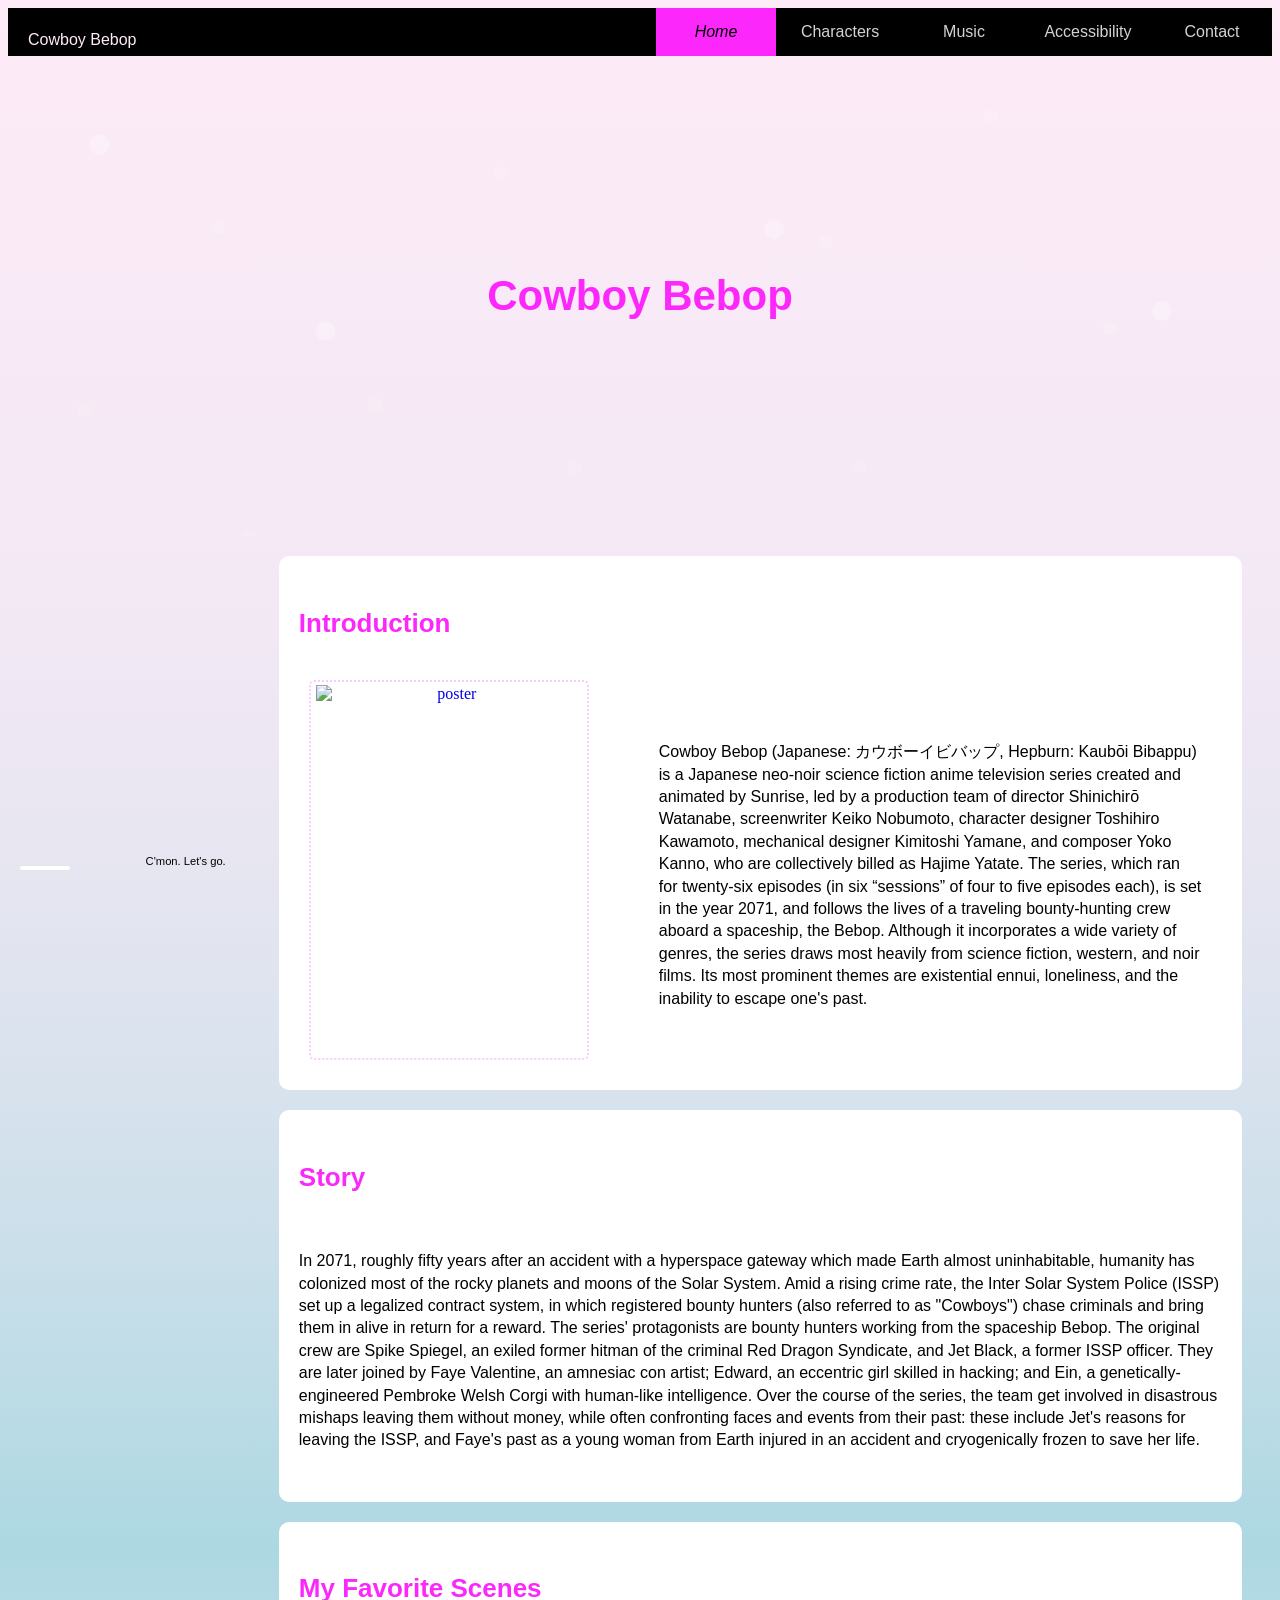
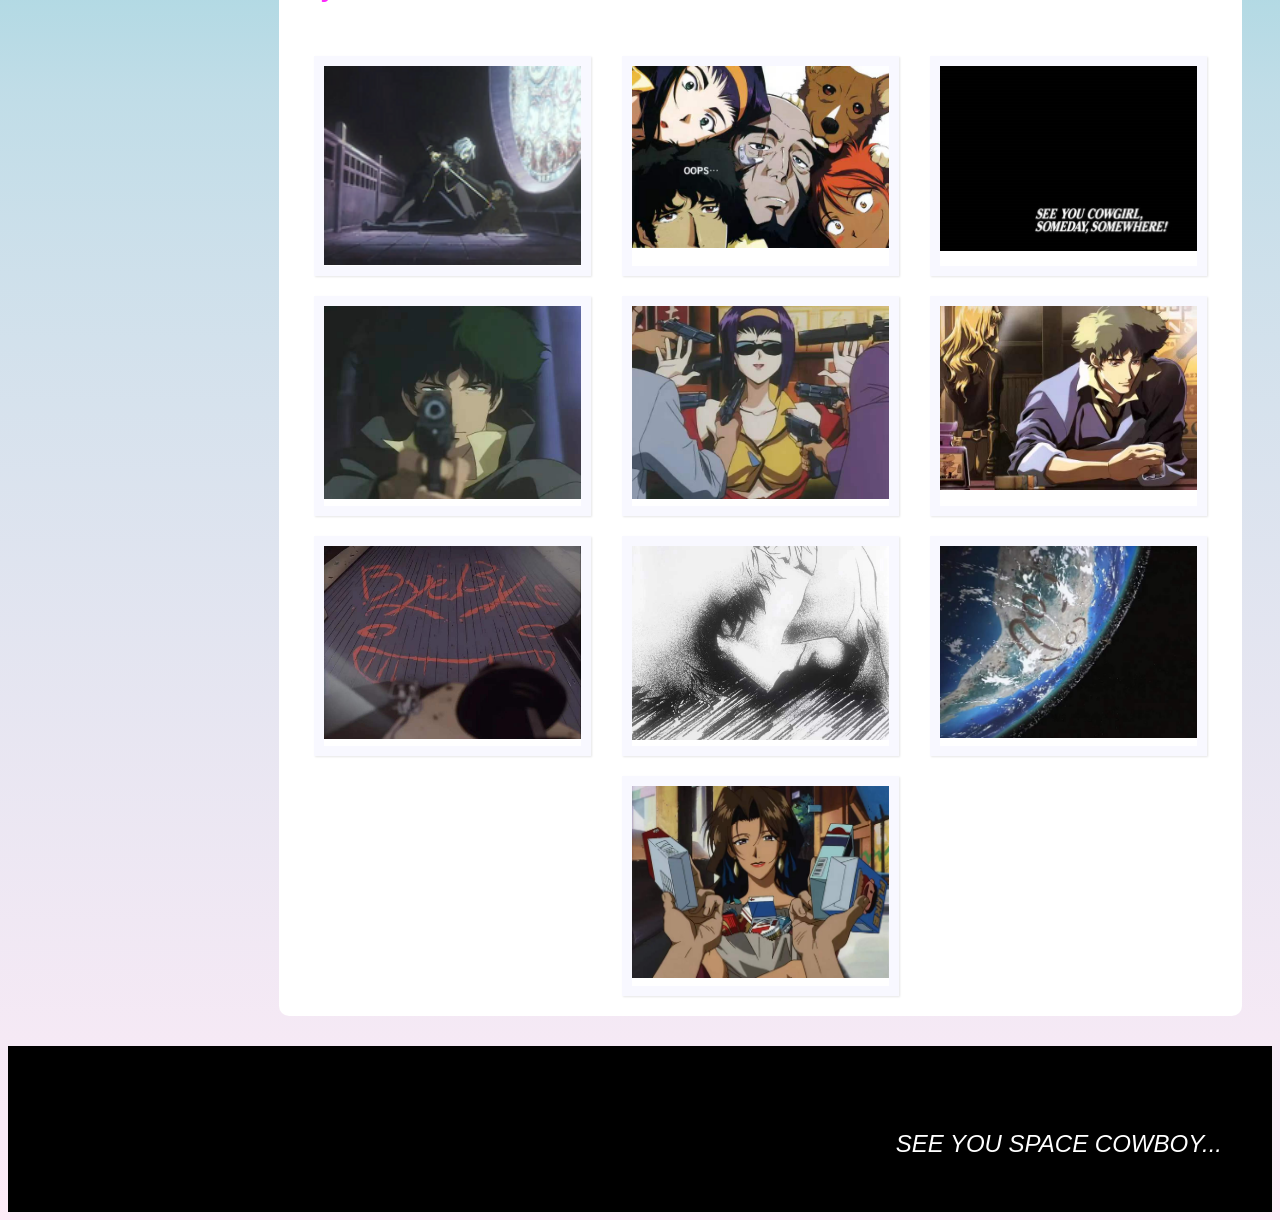
==== index.html @ ec871e00 "fix file name" ====
<!DOCTYPE html>

<html lang="en">
    <head>
        <meta charset="UTF-8">
        <meta name="viewport" content="width=device-width, initial-scale=1.0">
        <link rel="icon" href="images/favicon.png">
        <link rel="stylesheet" href="css/html5reset.css">
        <link rel="stylesheet" href="css/style.css">
        <title>Home</title>
        <script src="https://ajax.googleapis.com/ajax/libs/jquery/1.7.1/jquery.min.js" type="text/javascript"></script>
        <!-- Global site tag (gtag.js) - Google Analytics -->
        <script async src="https://www.googletagmanager.com/gtag/js?id=G-1X0GZ6QNQB"></script>
        <script>
            window.dataLayer = window.dataLayer || [];
            function gtag(){dataLayer.push(arguments);}
            gtag('js', new Date());

            gtag('config', 'G-1X0GZ6QNQB');
        </script>
    </head>

    <body>
        <a class = "skip" href="#main">Skip to Main Content</a>
        <header>
            <div class="head">
                <p>Cowboy Bebop</p>
                <nav>
                    <ul>
                        <li class="active"><a href = "index.html" >Home</a></li>
                        <li><a href = "character.html">Characters</a></li>
                        <li><a href = "music.html">Music</a></li>
                        <li><a href = "accessibility.html">Accessibility</a></li>
                        <li><a href = "contact.html" >Contact</a></li>
                    </ul>
                </nav>
            </div>
            <div class="hero">
                <div class="snow">
                    <svg xmlns="http://www.w3.org/2000/svg" viewBox="0 0 1024 1536" preserveAspectRatio="xMidYMax slice">
                        <g fill="#FFF" fill-opacity=".15" transform="translate(55 42)">
                            <g id="snow-bottom-layer">
                                <ellipse cx="6" cy="1009.5" rx="6" ry="5.5"/>
                                <ellipse cx="138" cy="1110.5" rx="6" ry="5.5"/>
                                <ellipse cx="398" cy="1055.5" rx="6" ry="5.5"/>
                                <ellipse cx="719" cy="1284.5" rx="6" ry="5.5"/>
                                <ellipse cx="760" cy="1155.5" rx="6" ry="5.5"/>
                                <ellipse cx="635" cy="1459.5" rx="6" ry="5.5"/>
                                <ellipse cx="478" cy="1335.5" rx="6" ry="5.5"/>
                                <ellipse cx="322" cy="1414.5" rx="6" ry="5.5"/>
                                <ellipse cx="247" cy="1234.5" rx="6" ry="5.5"/>
                                <ellipse cx="154" cy="1425.5" rx="6" ry="5.5"/>
                                <ellipse cx="731" cy="773.5" rx="6" ry="5.5"/>
                                <ellipse cx="599" cy="874.5" rx="6" ry="5.5"/>
                                <ellipse cx="339" cy="819.5" rx="6" ry="5.5"/>
                                <ellipse cx="239" cy="1004.5" rx="6" ry="5.5"/>
                                <ellipse cx="113" cy="863.5" rx="6" ry="5.5"/>
                                <ellipse cx="102" cy="1223.5" rx="6" ry="5.5"/>
                                <ellipse cx="395" cy="1155.5" rx="6" ry="5.5"/>
                                <ellipse cx="826" cy="943.5" rx="6" ry="5.5"/>
                                <ellipse cx="626" cy="1054.5" rx="6" ry="5.5"/>
                                <ellipse cx="887" cy="1366.5" rx="6" ry="5.5"/>
                                <ellipse cx="6" cy="241.5" rx="6" ry="5.5"/>
                                <ellipse cx="138" cy="342.5" rx="6" ry="5.5"/>
                                <ellipse cx="398" cy="287.5" rx="6" ry="5.5"/>
                                <ellipse cx="719" cy="516.5" rx="6" ry="5.5"/>
                                <ellipse cx="760" cy="387.5" rx="6" ry="5.5"/>
                                <ellipse cx="635" cy="691.5" rx="6" ry="5.5"/>
                                <ellipse cx="478" cy="567.5" rx="6" ry="5.5"/>
                                <ellipse cx="322" cy="646.5" rx="6" ry="5.5"/>
                                <ellipse cx="247" cy="466.5" rx="6" ry="5.5"/>
                                <ellipse cx="154" cy="657.5" rx="6" ry="5.5"/>
                                <ellipse cx="731" cy="5.5" rx="6" ry="5.5"/>
                                <ellipse cx="599" cy="106.5" rx="6" ry="5.5"/>
                                <ellipse cx="339" cy="51.5" rx="6" ry="5.5"/>
                                <ellipse cx="239" cy="236.5" rx="6" ry="5.5"/>
                                <ellipse cx="113" cy="95.5" rx="6" ry="5.5"/>
                                <ellipse cx="102" cy="455.5" rx="6" ry="5.5"/>
                                <ellipse cx="395" cy="387.5" rx="6" ry="5.5"/>
                                <ellipse cx="826" cy="175.5" rx="6" ry="5.5"/>
                                <ellipse cx="626" cy="286.5" rx="6" ry="5.5"/>
                                <ellipse cx="887" cy="598.5" rx="6" ry="5.5"/>
                            </g>
                        </g>
                        <g fill="#FFF" fill-opacity=".3" transform="translate(65 63)">
                            <g id="snow-top-layer">
                                <circle cx="8" cy="776" r="8"/>
                                <circle cx="189" cy="925" r="8"/>
                                <circle cx="548" cy="844" r="8"/>
                                <circle cx="685" cy="1115" r="8"/>
                                <circle cx="858" cy="909" r="8"/>
                                <circle cx="874" cy="1438" r="8" transform="rotate(180 874 1438)"/>
                                <circle cx="657" cy="1256" r="8" transform="rotate(180 657 1256)"/>
                                <circle cx="443" cy="1372" r="8" transform="rotate(180 443 1372)"/>
                                <circle cx="339" cy="1107" r="8" transform="rotate(180 339 1107)"/>
                                <circle cx="24" cy="1305" r="8" transform="rotate(180 24 1305)"/>
                                <circle cx="8" cy="8" r="8"/>
                                <circle cx="189" cy="157" r="8"/>
                                <circle cx="548" cy="76" r="8"/>
                                <circle cx="685" cy="347" r="8"/>
                                <circle cx="858" cy="141" r="8"/>
                                <circle cx="874" cy="670" r="8" transform="rotate(180 874 670)"/>
                                <circle cx="657" cy="488" r="8" transform="rotate(180 657 488)"/>
                                <circle cx="443" cy="604" r="8" transform="rotate(180 443 604)"/>
                                <circle cx="339" cy="339" r="8" transform="rotate(180 339 339)"/>
                                <circle cx="24" cy="537" r="8" transform="rotate(180 24 537)"/>
                            </g>
                        </g>
                    </svg>
                </div>
                <div class="hero_content">
                    <h1>Cowboy Bebop</h1>
                </div>
            </div>

            <div id="myNav" class="overlay">

                <!-- Button to close the overlay navigation -->
                <a href="javascript:void(0)" class="closebtn" onclick="closeNav()">&times;</a>

                <!-- Overlay content -->
                <div class="overlay-content">
                    <a href="#main">Introduction</a>
                    <a href="#story">Story</a>
                    <a href="#scene">My Favorite Scenes</a>
                </div>

            </div>
        </header>

        <main>

            <div class="navin" onclick="openNav()">
                <p>+Contents</p>
            </div>

            <div id="toc">
                <ul>

                </ul>
                <img src="images/contents.png" alt=""/>
            </div>

            <div id="comment">
                <img src="images/speak.jpg" alt=""/>
                <img src="images/com.svg" alt=""/>
                <p>C'mon. Let's go.</p>
            </div>

            <div class="intro pic seg-begin" id="main">
                <h2>Introduction</h2>
                <p>Cowboy Bebop (Japanese: カウボーイビバップ, Hepburn: Kaubōi Bibappu) is a Japanese neo-noir science fiction anime television series created and animated by Sunrise, led by a production team of director Shinichirō Watanabe, screenwriter Keiko Nobumoto, character designer Toshihiro Kawamoto, mechanical designer Kimitoshi Yamane, and composer Yoko Kanno, who are collectively billed as Hajime Yatate. The series, which ran for twenty-six episodes (in six “sessions” of four to five episodes each), is set in the year 2071, and follows the lives of a traveling bounty-hunting crew aboard a spaceship, the Bebop. Although it incorporates a wide variety of genres, the series draws most heavily from science fiction, western, and noir films. Its most prominent themes are existential ennui, loneliness, and the inability to escape one's past.
                </p>
                <div class="flip-card">
                    <div class="flip-card-inner">
                        <a href="#" id="flip-card-inner">
                            <div class="flip-card-front">
                                <img src = "images/poster.jpg" width="200" alt="poster"/>
                            </div>
                        </a>
                        <div class="flip-card-back">
                            <p>"Once, there was a tiger striped cat. This cat, died a million deaths, revived and lived a million lives. And he had various owners that he didn’t really care about, the cat wasn’t afraid to die. Then ONE day, he met a white female cat, the two of them fell in love and lived together happily. Well, the years went by and the white female cat got old and passed away. The tiger striped cat cried a million times, then he also died. But this time…..he didn’t come back."</p>
                        </div>
                    </div>
                </div>
            </div>
            <div class="seg-begin" id="story">
                <h2>Story</h2>
                <p>In 2071, roughly fifty years after an accident with a hyperspace gateway which made Earth almost uninhabitable, humanity has colonized most of the rocky planets and moons of the Solar System. Amid a rising crime rate, the Inter Solar System Police (ISSP) set up a legalized contract system, in which registered bounty hunters (also referred to as "Cowboys") chase criminals and bring them in alive in return for a reward. The series' protagonists are bounty hunters working from the spaceship Bebop. The original crew are Spike Spiegel, an exiled former hitman of the criminal Red Dragon Syndicate, and Jet Black, a former ISSP officer. They are later joined by Faye Valentine, an amnesiac con artist; Edward, an eccentric girl skilled in hacking; and Ein, a genetically-engineered Pembroke Welsh Corgi with human-like intelligence. Over the course of the series, the team get involved in disastrous mishaps leaving them without money, while often confronting faces and events from their past: these include Jet's reasons for leaving the ISSP, and Faye's past as a young woman from Earth injured in an accident and cryogenically frozen to save her life.</p>
            </div>

            <div id="scene" class="seg-begin">
                <h2>My Favorite Scenes</h2>
                <div class="gallery">
                    <div class="view view-sixth">
                        <img src="images/duel.png" alt=""/>
                        <div class="mask">
                            <h2>The duel</h2>
                            <p>Spike and Vicious began a fight at the top of a church. Spike didn't die though falling from the window.</p>
                            <a href="/character.html#main" class="info">Read More</a>
                        </div>
                    </div>
                    <div class="view view-sixth">
                        <img src="images/group.jpg" alt=""/>
                        <div class="mask">
                            <h2>Group photo</h2>
                            <p>A photo of the main characters. It was said that this was a photo only for Jet, but everyone squeezed in...</p>
                            <a href="/character.html#jet" class="info">Read More</a>
                        </div>
                    </div>
                    <div class="view view-sixth">
                        <img src = "images/cowgirl.png" alt=""/>
                        <div class="mask">
                            <h2>See you cowgirl</h2>
                            <p>This is the ending of one of my favorite episodes. Faye, Ed, and Ein left the spaceship Bebop (temporarily).</p>
                            <a href="/character.html#faye" class="info">Read More</a>
                        </div>
                    </div>
                    <div class="view view-sixth">
                        <img src = "images/gun.jpg" alt=""/>
                        <div class="mask">
                            <h2>Spike with the gun</h2>
                            <p>Spike is always with his gun (and cigaratte). He is shooting at someone, or... at you?</p>
                            <a href="/character.html#main" class="info">Read More</a>
                        </div>
                    </div>
                    <div class="view view-sixth">
                        <img src = "images/guns.jpg" alt=""/>
                        <div class="mask">
                            <h2>Faye with guns</h2>
                            <p>This is the scene of Faye's first appearance. She was escaping from debt collectors and got caught. A charming woman.</p>
                            <a href="/character.html#faye" class="info">Read More</a>
                        </div>
                    </div>
                    <div class="view view-sixth">
                        <img src="images/love.jpg" alt=""/>
                        <div class="mask">
                            <h2>Spike and Julia</h2>
                            <p>This is a photo of Spike and Julia of their young age. They were young, happy, and bold at that time. Of course they are still like that now.</p>
                            <a href="/character.html#julia" class="info">Read More</a>
                        </div>
                    </div>
                    <div class="view view-sixth">
                        <img src="images/bye.jpg" alt=""/>
                        <div class="mask">
                            <h2>Ed's bye bye</h2>
                            <p>When Ed left the spaceship Cowboy, she left a painting on the roof of the spaceship.</p>
                            <a href="/character.html#ed" class="info">Read More</a>
                        </div>
                    </div>
                    <div class="view view-sixth">
                        <img src="images/die.jpg" alt=""/>
                        <div class="mask">
                            <h2>Spike at the end</h2>
                            <p>Yeah. It's the end of him. ...I guess? I hope so.</p>
                            <a href="/character.html#main" class="info">Read More</a>
                        </div>
                    </div>
                    <div class="view view-sixth">
                        <img src="images/earth.jpg" alt=""/>
                        <div class="mask">
                            <h2>Ed and the earth</h2>
                            <p>As I mentioned before, Ed loves painting. Although there are few people living on the earth at that time, she was still painting...</p>
                            <a href="/character.html#ed" class="info">Read More</a>
                        </div>
                    </div>
                    <div class="view view-sixth">
                        <img src="images/ep1.jpg" alt=""/>
                        <div class="mask">
                            <h2>Episode 1</h2>
                            <p>Spike meaninglessly stole a bread from this pretty woman and offered her some cigerattes. That's SO Spike.</p>
                            <a href="/character.html" class="info">Read More</a>
                        </div>
                    </div>
                </div>
            </div>

        </main>

        <footer>
            <p>SEE YOU SPACE COWBOY...</p>
        </footer>
        <script src="js/nav.js"></script>
    </body>
</html>
---- css/style.css ----
/* pacifico-regular - latin */
@font-face {
    font-family: 'Pacifico';
    font-style: normal;
    font-weight: 400;
    src: url('../fonts/pacifico-v17-latin-regular.eot'); /* IE9 Compat Modes */
    src: local(''),
        url('../fonts/pacifico-v17-latin-regular.eot?#iefix') format('embedded-opentype'), /* IE6-IE8 */
        url('../fonts/pacifico-v17-latin-regular.woff2') format('woff2'), /* Super Modern Browsers */
        url('../fonts/pacifico-v17-latin-regular.woff') format('woff'), /* Modern Browsers */
        url('../fonts/pacifico-v17-latin-regular.ttf') format('truetype'), /* Safari, Android, iOS */
        url('../fonts/pacifico-v17-latin-regular.svg#Pacifico') format('svg'); /* Legacy iOS */
}

/* work-sans-regular - latin */
@font-face {
    font-family: 'Work Sans';
    font-style: normal;
    font-weight: 400;
    src: url('../fonts/work-sans-v13-latin-regular.eot'); /* IE9 Compat Modes */
    src: local(''),
        url('../fonts/work-sans-v13-latin-regular.eot?#iefix') format('embedded-opentype'), /* IE6-IE8 */
        url('../fonts/work-sans-v13-latin-regular.woff2') format('woff2'), /* Super Modern Browsers */
        url('../fonts/work-sans-v13-latin-regular.woff') format('woff'), /* Modern Browsers */
        url('../fonts/work-sans-v13-latin-regular.ttf') format('truetype'), /* Safari, Android, iOS */
        url('../fonts/work-sans-v13-latin-regular.svg#WorkSans') format('svg'); /* Legacy iOS */
}

/* secular-one-regular - latin */
@font-face {
    font-family: 'Secular One';
    font-style: normal;
    font-weight: 400;
    src: url('../fonts/secular-one-v5-latin-regular.eot'); /* IE9 Compat Modes */
    src: local(''),
        url('../fonts/secular-one-v5-latin-regular.eot?#iefix') format('embedded-opentype'), /* IE6-IE8 */
        url('../fonts/secular-one-v5-latin-regular.woff2') format('woff2'), /* Super Modern Browsers */
        url('../fonts/secular-one-v5-latin-regular.woff') format('woff'), /* Modern Browsers */
        url('../fonts/secular-one-v5-latin-regular.ttf') format('truetype'), /* Safari, Android, iOS */
        url('../fonts/secular-one-v5-latin-regular.svg#SecularOne') format('svg'); /* Legacy iOS */
}

*{
    box-sizing: border-box;
}

.skip{
    position: absolute;
    display: block;
    height: 10px;
    margin: 5px;
    left: -500px;
    font-family: "Franklin Gothic Medium", "Secular One", Sans-serif;
    font-size: 12px;
    color: ghostwhite;
    text-decoration: none;
    background-color: black;
}

.skip:focus{
    left:0px;
    top: 10px;
}

div.head{
    background-color: black;
    background-image: url(../images/footer.png);
    display: inline-flex;
    flex-direction: column;
    width: 100%;
}

nav{
    text-align: center;

}

nav li{
    display: inline-block;
    width: 100%;
    padding: 15px 0;
}

div.head p{
    display: none;
}


div.head nav li a{
    text-decoration: none;
    font-family: "Franklin Gothic Medium", "Secular One", Sans-serif;
    color: lightgray;
    font-size: 16px;
}

div.head nav li.active{
    background-color: #FC28FB;
}

div.head nav li.active a{
    color: black;
    font-style: italic;
}


div.head nav li:hover a{
    text-decoration: underline;
}

body{
    background-color: #FDEBF7;
    background: linear-gradient(#FDEBF7,40%, #acd8e2,70%, #FDEBF7);
}

main{
    padding: 0 30px 30px;
}

h1{
    font-size: 42px;
    color: #FC28FB;
    text-align: center;
    font-family: "Pacifico", "Franklin Gothic Medium", Sans-serif;
}

h2{
    font-size: 26px;
    color: #FC28FB;
    font-family: "Franklin Gothic Medium","Secular One", Sans-serif;
    padding: 20px 0;
    background-color: white;
}

h3{
    font-size: 18px;
    color: dimgray;
    font-family: "Franklin Gothic Medium","Secular One", Sans-serif;
    text-transform: uppercase;
    font-weight: 400;
    padding: 10px 0;
}

div.seg-begin{
    min-width: 200px;
    max-width: 1000px;
    width: 100%;
    margin: auto;
    margin-top: 20px;
    padding: 10px 20px 10px;
    background-color: white;
    border-radius: 10px;
}


div p{
    line-height: 140%;
    font-family: "Work Sans", "Calibri", Sans-serif;
    font-size: 1em;
    margin-bottom: 25px;
    display: inline-block;
    color: black;
}

div p:last-child{
    margin-bottom: 40px;
}

*::selection{
    background-color: #FC28FB;
    color: white;
}


img{
    display:block;
    margin: 20px auto;
    padding: 3px;
    width: 100%;
    border:dotted 2px #FBCAFF;
    border-radius: 5px;
}

.gallery img{
    margin: 0;
    padding: 0;
    border:0;
    border-radius: 0;
}

.intro img{
    height: 100%;
    width: auto;
}

div.mid img{
    display: block;
    width: 100%;
    margin: 10px auto;
}

@keyframes animatedImage {
    from {
        opacity: 30%;
        border-radius: 5px;
    }
    to {
        opacity: 100%;
        border-radius: 20px;
    }
}

/*
.gallery img:nth-child(even){
border-color: darkgray;
animation: animatedImage 3s linear infinite alternate;
}
*/

@media screen and (prefers-reduced-motion: reduce){
    /*
    .gallery img:nth-child(even){
    animation: none;
}
    */

    #snow-top-layer {
        animation: none;
    }

    #snow-bottom-layer {
        animation: none;
    }

    .flip-card:hover .flip-card-inner,
    .flip-card:focus-within .flip-card-inner,
    .flip-card:active .flip-card-inner,
    .flip-card:focus .flip-card-inner{
        transform: none;
    }

    .view-sixth:hover h2 {
        transform: none;
    }

    .view-sixth:hover p {
        transform: none;
    }

    .view-sixth:hover a.info {
        transform: none;
    }

    .hero{
        background-attachment:local;
    }
}

img:hover{
    border:solid 2px #FC28FB;
}

div.pic{
    display: grid;
    grid-template-columns: 2fr 1fr;
}

div.pic p,div.pic img, div.pic h2, div.pic .flip-card{
    grid-column: 1/-1;
}

div.pic .flip-card{
    height: 400px;
    padding-bottom: 20px;
}


div.gallery{
    display:flex;
    flex-flow: row wrap;
    justify-content: space-around;
}

div.gallery img{
    width: 100%;
    object-fit: fill;
}

.audio{
    text-align: center;
    padding: 20px 0;
}

audio{
    width: 70%;
}

#overlay{
    max-width: 900px;
    min-width: 200px;
    margin: auto;
    padding-top: 10px;
}


label{
    display: block;
    font-family: "Work Sans", "Calibri", Sans-serif;
    font-size: 14px;
    padding-top: 20px;
    padding-bottom: 5px;
    text-align: left;
}

input, textarea{
    font-family: "Work Sans", "Calibri", Sans-serif;
    width: 100%;
    padding: 20px;
    border: 1px solid #ccc;
    border-radius: 10px;
    box-sizing: border-box;
    margin: 10px 0;
    resize: vertical;
}

input[type=submit]{
    font-family: "Franklin Gothic Medium","Secular One", Sans-serif;
    background-color: #FDEBF7;
    color: black;
    font-size: 16px;
    cursor: pointer;
    padding: 15px;
    height: 50px;
}

div.social{
    display: flex;
    flex-flow: row wrap;
    column-gap: 20px;
}

div.social span{
    font-size: 30px;
    margin-right: 10px;
    vertical-align:middle;  
}

div.social a{
    font-size: 14px;
    color: black;
    text-decoration: none;
    font-family: "Work Sans", "Calibri", Sans-serif;
}


div a:visited{
    color: black;
}

div a:hover{
    text-decoration: underline;
    color: #FC28FB;
}

footer{
    text-align: right;
    text-transform: uppercase;
    padding: 60px 20px 30px;
    background-color: black;
    background-image: url(../images/footer.png);

}

footer p{
    color: white;
    font-style: italic;
    margin-right: 30px;
    font-family: "Franklin Gothic Medium","Secular One",  Sans-serif;
    font-size: 1.5em;
}

div.hero{
    max-width: inherit;
}

.hero {
    background-image: url("../images/background.jpg");
    background-size: cover;
    background-position: center;
    min-height: 100vh;
    min-height: 30rem;
    position: relative;
    overflow: hidden;
    display: flex;
    justify-content: center;
    align-content: center;
}

.hero_content {
    position: relative;
    align-self: center;
    padding: 3rem 0;
}

.snow {
    position: absolute;
    min-width: 100vw;
    min-height: 100vh;
    height: 100%;
    width: 100%;
    top: 0;
    left: 0;
}

.snow .svg {
    position: absolute;
    width: 100%;
    height: 100%;
}

#snow-top-layer {
    will-change: transform;
    transform: translateY(-768px);
    animation: fall 22.5s infinite linear;
}

#snow-bottom-layer {
    will-change: transform;
    transform: translateY(-768px);
    animation: fall 45s infinite linear;
}

@keyframes fall {

    100% {
        transform: translateY(0);
    }

}

.view {
    width: 300px;
    height: 220px;
    margin: 10px;
    border: 10px solid ghostwhite;
    padding-top:0;
    overflow: hidden;
    position: relative;
    text-align: center;
    -webkit-box-shadow: 1px 1px 2px #e6e6e6;
    -moz-box-shadow: 1px 1px 2px #e6e6e6;
    box-shadow: 1px 1px 2px #e6e6e6;
    cursor: default;
}
.view .mask{
    width: auto;
    height: 220px;
    position: absolute;
    overflow: hidden;
    top: 0;
    left: 0;
}

.view img {
    display: block;
    position: relative;
    object-fit: cover;
}

.view h2 {
    font-family: "Franklin Gothic Medium", "Secular One", Sans-serif;
    text-transform: uppercase;
    color: #fff;
    text-align: center;
    position: relative;
    font-size: 17px;
    padding: 10px;
    background: rgba(0, 0, 0, 0.8);
    margin: 20px 0 0 0;
}
.view p {
    font-family: "Work Sans", "Calibri", Sans-serif;
    font-style: italic;
    font-size: 12px;
    position: relative;
    color: #fff;
    padding: 10px 15px 0;
    text-align: center;
}
.view a.info {
    display: inline-block;
    font-family: "Franklin Gothic Medium", "Secular One", Sans-serif;
    text-decoration: none;
    padding: 7px 14px;
    margin:0;
    background: #000;
    color: #fff;
    text-transform: uppercase;
    -webkit-box-shadow: 0 0 1px #000;
    -moz-box-shadow: 0 0 1px #000;
    box-shadow: 0 0 1px #000;
}
.view a.info:hover {
    -webkit-box-shadow: 0 0 5px #000;
    -moz-box-shadow: 0 0 5px #000;
    box-shadow: 0 0 5px #000;
}

@media screen and (min-width: 500px){
    img{
        margin: 0 10px 10px;
        padding: 3px 5px;
        border:dotted 2px #FBCAFF;
        border-radius: 5px;
    }


    div.mid img{
        display: block;
        width: 50%;
        margin: 10px auto;
    }


    div.pic p{
        grid-column: 1/2;
    }

    div.pic img, div.pic .flip-card{
        grid-column: 2/3;
    }

    .view {
        width: 45%;
    }
    .view .mask{
        width: 100%;
    }

    nav li{
        width: 19%;
    }
}

.view-sixth img {
    -webkit-transition: all 0.4s ease-in-out 0.5s;
    -moz-transition: all 0.4s ease-in-out 0.5s;
    -o-transition: all 0.4s ease-in-out 0.5s;
    -ms-transition: all 0.4s ease-in-out 0.5s;
    transition: all 0.4s ease-in-out 0.5s;
}
.view-sixth .mask {
    background-color: rgba(55,82,161,0.5);
    -ms-filter: "progid: DXImageTransform.Microsoft.Alpha(Opacity=0)";
    filter: alpha(opacity=0);
    opacity: 0;
    -webkit-transition: all 0.3s ease-in 0.4s;
    -moz-transition: all 0.3s ease-in 0.4s;
    -o-transition: all 0.3s ease-in 0.4s;
    -ms-transition: all 0.3s ease-in 0.4s;
    transition: all 0.3s ease-in 0.4s;
}
.view-sixth h2 {
    -ms-filter: "progid: DXImageTransform.Microsoft.Alpha(Opacity=0)";
    filter: alpha(opacity=0);
    opacity: 0;
    border-bottom: 1px solid rgba(0, 0, 0, 0.3);
    background: transparent;
    margin: 20px 40px 0px 40px;
    -webkit-transform: scale(10);
    -moz-transform: scale(10);
    -o-transform: scale(10);
    -ms-transform: scale(10);
    transform: scale(10);
    -webkit-transition: all 0.3s ease-in-out 0.1s;
    -moz-transition: all 0.3s ease-in-out 0.1s;
    -o-transition: all 0.3s ease-in-out 0.1s;
    -ms-transition: all 0.3s ease-in-out 0.1s;
    transition: all 0.3s ease-in-out 0.1s;
}
.view-sixth p {
    -ms-filter: "progid: DXImageTransform.Microsoft.Alpha(Opacity=0)";
    filter: alpha(opacity=0);
    opacity: 0;
    -webkit-transform: scale(10);
    -moz-transform: scale(10);
    -o-transform: scale(10);
    -ms-transform: scale(10);
    transform: scale(10);
    -webkit-transition: all 0.3s ease-in-out 0.2s;
    -moz-transition: all 0.3s ease-in-out 0.2s;
    -o-transition: all 0.3s ease-in-out 0.2s;
    -ms-transition: all 0.3s ease-in-out 0.2s;
    transition: all 0.3s ease-in-out 0.2s;
}
.view-sixth a.info {
    -ms-filter: "progid: DXImageTransform.Microsoft.Alpha(Opacity=0)";
    filter: alpha(opacity=0);
    opacity: 0;
    -webkit-transform: translateY(100px);
    -moz-transform: translateY(100px);
    -o-transform: translateY(100px);
    -ms-transform: translateY(100px);
    transform: translateY(100px);
    -webkit-transition: all 0.3s ease-in-out 0.1s;
    -moz-transition: all 0.3s ease-in-out 0.1s;
    -o-transition: all 0.3s ease-in-out 0.1s;
    -ms-transition: all 0.3s ease-in-out 0.1s;
    transition: all 0.3s ease-in-out 0.1s;
}
.view-sixth:hover .mask {
    -ms-filter: "progid: DXImageTransform.Microsoft.Alpha(Opacity=100)";
    filter: alpha(opacity=100);
    opacity: 1;
    -webkit-transition-delay: 0s;
    -moz-transition-delay: 0s;
    -o-transition-delay: 0s;
    -ms-transition-delay: 0s;
    transition-delay: 0s;
}
.view-sixth:hover img {
    -webkit-transition-delay: 0s;
    -moz-transition-delay: 0s;
    -o-transition-delay: 0s;
    -ms-transition-delay: 0s;
    transition-delay: 0s;
}
.view-sixth:hover h2 {
    -ms-filter: "progid: DXImageTransform.Microsoft.Alpha(Opacity=100)";
    filter: alpha(opacity=100);
    opacity: 1;
    -webkit-transform: scale(1);
    -moz-transform: scale(1);
    -o-transform: scale(1);
    -ms-transform: scale(1);
    transform: scale(1);
    -webkit-transition-delay: 0.1s;
    -moz-transition-delay: 0.1s;
    -o-transition-delay: 0.1s;
    -ms-transition-delay: 0.1s;
    transition-delay: 0.1s;
}
.view-sixth:hover p {
    -ms-filter: "progid: DXImageTransform.Microsoft.Alpha(Opacity=100)";
    filter: alpha(opacity=100);
    opacity: 1;
    -webkit-transform: scale(1);
    -moz-transform: scale(1);
    -o-transform: scale(1);
    -ms-transform: scale(1);
    transform: scale(1);
    -webkit-transition-delay: 0.2s;
    -moz-transition-delay: 0.2s;
    -o-transition-delay: 0.2s;
    -ms-transition-delay: 0.2s;
    transition-delay: 0.2s;
}
.view-sixth:hover a.info {
    -ms-filter: "progid: DXImageTransform.Microsoft.Alpha(Opacity=100)";
    filter: alpha(opacity=100);
    opacity: 1;
    -webkit-transform: translateY(0px);
    -moz-transform: translateY(0px);
    -o-transform: translateY(0px);
    -ms-transform: translateY(0px);
    transform: translateY(0px);
    -webkit-transition-delay: 0.3s;
    -moz-transition-delay: 0.3s;
    -o-transition-delay: 0.3s;
    -ms-transition-delay: 0.3s;
    transition-delay: 0.3s;
}


.overlay {
    height: 0%;
    width: 100%;
    position: fixed;
    z-index: 2;
    top: 0;
    left: 0;
    background-color: rgb(0,0,0);
    background-color: rgba(0,24,102, 0.9);
    overflow-y: hidden;
    transition: 0.5s;
    padding: 0;
}

.overlay-content {
    position: relative;
    top: 25%;
    width: 100%;
    text-align: center;
    margin-top: 30px;
}

.overlay a {
    font-family: "Franklin Gothic Medium", "Secular One", Sans-serif;
    padding: 8px;
    text-decoration: none;
    font-size: 24px;
    color: #818181;
    display: block;
    transition: 0.3s;
}
.overlay a:visited {
    color:  #818181;
}

.overlay a:hover, .overlay a:focus {
    color: #f1f1f1;
}

.overlay .closebtn {
    position: absolute;
    top: 20px;
    right: 45px;
    font-size: 60px;
}

@media screen and (max-height: 450px) {
    .overlay {overflow-y: auto;}
    .overlay a {font-size: 20px}
    .overlay .closebtn {
        font-size: 40px;
        top: 15px;
        right: 35px;
    }
}

.navin{
    position: fixed;
    margin-bottom: 0;
    padding: 0;
    bottom:15px;
    right: 15px;
    font-size:15px;
    cursor:pointer;
    z-index: 1;
    text-align: center;
}

.navin p:last-child{
    margin-top: 0;
    margin-bottom: 0;
    padding: 5px;
    color: dimgray;
    writing-mode: vertical-rl;
    text-orientation: mixed;
    border:solid 1px dimgray;
    border-radius:20px;
    background-color: rgba(255, 255, 255, 0.8);
}

.navin p:hover{
    color: whitesmoke;
    background-color: dimgray;
}

#toc{
    display: none;
    position: sticky;
    padding-top: 60px;
    margin-right: 20px;
    top: 0;
    left: 10px;
    text-align: right;
}

#toc ul{
    margin-top: 20px;
}

#toc li{
    padding: 5px 0;
}

#toc a{
    font-family: "Franklin Gothic Medium", "Secular One", Sans-serif;
    text-decoration: none;
    color: #919191;
    font-style: italic;
}

#toc a.active {
    color: black;
    text-decoration: underline;
}

#toc a:hover {
    color: #FC28FB;
}

#toc img{
    border:0;
    width: 100%;
}

#comment{
    display: none;
}

@media screen and (min-width: 1000px){
    nav li{
        display: inline-block;
        width: 120px;
        padding: 15px 0;
    }

    .hero{
        background-attachment: fixed;
    }

    .navin{
        display: none;
    }
    
    #myNav{
        display: none;
    }

    main{
        display: grid;
        grid-template-columns: 1fr 4fr;
    }

    #toc{
        display: grid;
        grid-template-columns: 3fr 1fr;
        grid-column: 1/2;
        grid-row: 1/-1;
    }

    #comment{
        display: grid;
        grid-template-columns: 1fr 4fr;
        column-gap: 5px;
        align-items: end;
        position: fixed;
        width: 20%;
        bottom: 20px;
        left: 10px;
    }

    #comment img:first-child{
        padding: 0;
        border: solid 2px white;
        border-radius: 30px;
        bottom: 0;
        opacity:100%;
        grid-column: 1/2;
    }
    #comment img{
        padding: 0;
        border: 0;
        opacity: 90%;
        grid-column: 2/3;
        grid-row:1/2;
    }

    #comment p{
        z-index: 4;
        grid-column: 2/3;
        grid-row:1/2;
        margin-left: 20%;
        width: 80%;
        align-self: center;
        text-align: center;
        font-size: 0.7em;
        margin-bottom: 5%;
    }

    .seg-begin{
        grid-column: 2/3;
    }

    .view {
        width: 30%;
    }

    div.pic{
        grid-template-columns: 1fr 2fr;
        grid-column-gap: 40px;
    }


    div.pic img, div.pic .flip-card{
        grid-column: 1/2;
    }

    div.pic p{
        grid-column: 2/3;
        grid-row: 2/3;
        padding: 20px;
        align-self: center;
    }

    div.head{
        flex-direction: row;
        align-items: center;
        justify-content: space-between;
        width: 100%;
    }

    div.head p{
        display: inline;
        width: auto;
        color: #FDEBF7;
        font-family: "Pacifico", "Franklin Gothic Medium", Sans-serif;
        margin-bottom: 0;
        margin-left: 20px;
    }

    div.head ul{
        display: inline;
    }


}

.flip-card {
    background-color: transparent;
    height: 400px;
    width: 300px;
    perspective: 1000px; /* Remove this if you don't want the 3D effect */
    margin: auto 0;
}

.flip-card-inner {
    position: relative;
    width: 100%;
    height: 100%;
    text-align: center;
    transition: transform 0.8s;
    transform-style: preserve-3d;
}

.flip-card:hover .flip-card-inner,
.flip-card:focus-within .flip-card-inner,
.flip-card:active .flip-card-inner,
.flip-card:focus .flip-card-inner {
    transform: rotateY(180deg);
}

.flip-card-front, .flip-card-back {
    position: absolute;
    width: 100%;
    height: 100%;
    -webkit-backface-visibility: hidden; /* Safari */
    backface-visibility: hidden;
}

.flip-card-front {
    background-color: transparent;
}

.flip-card-back {
    background-color: rgb(55,82,161);
    padding: 50px 20px;
    transform: rotateY(180deg);
}

.flip-card-back p{
    color: white;
    font-size: 12px;
}
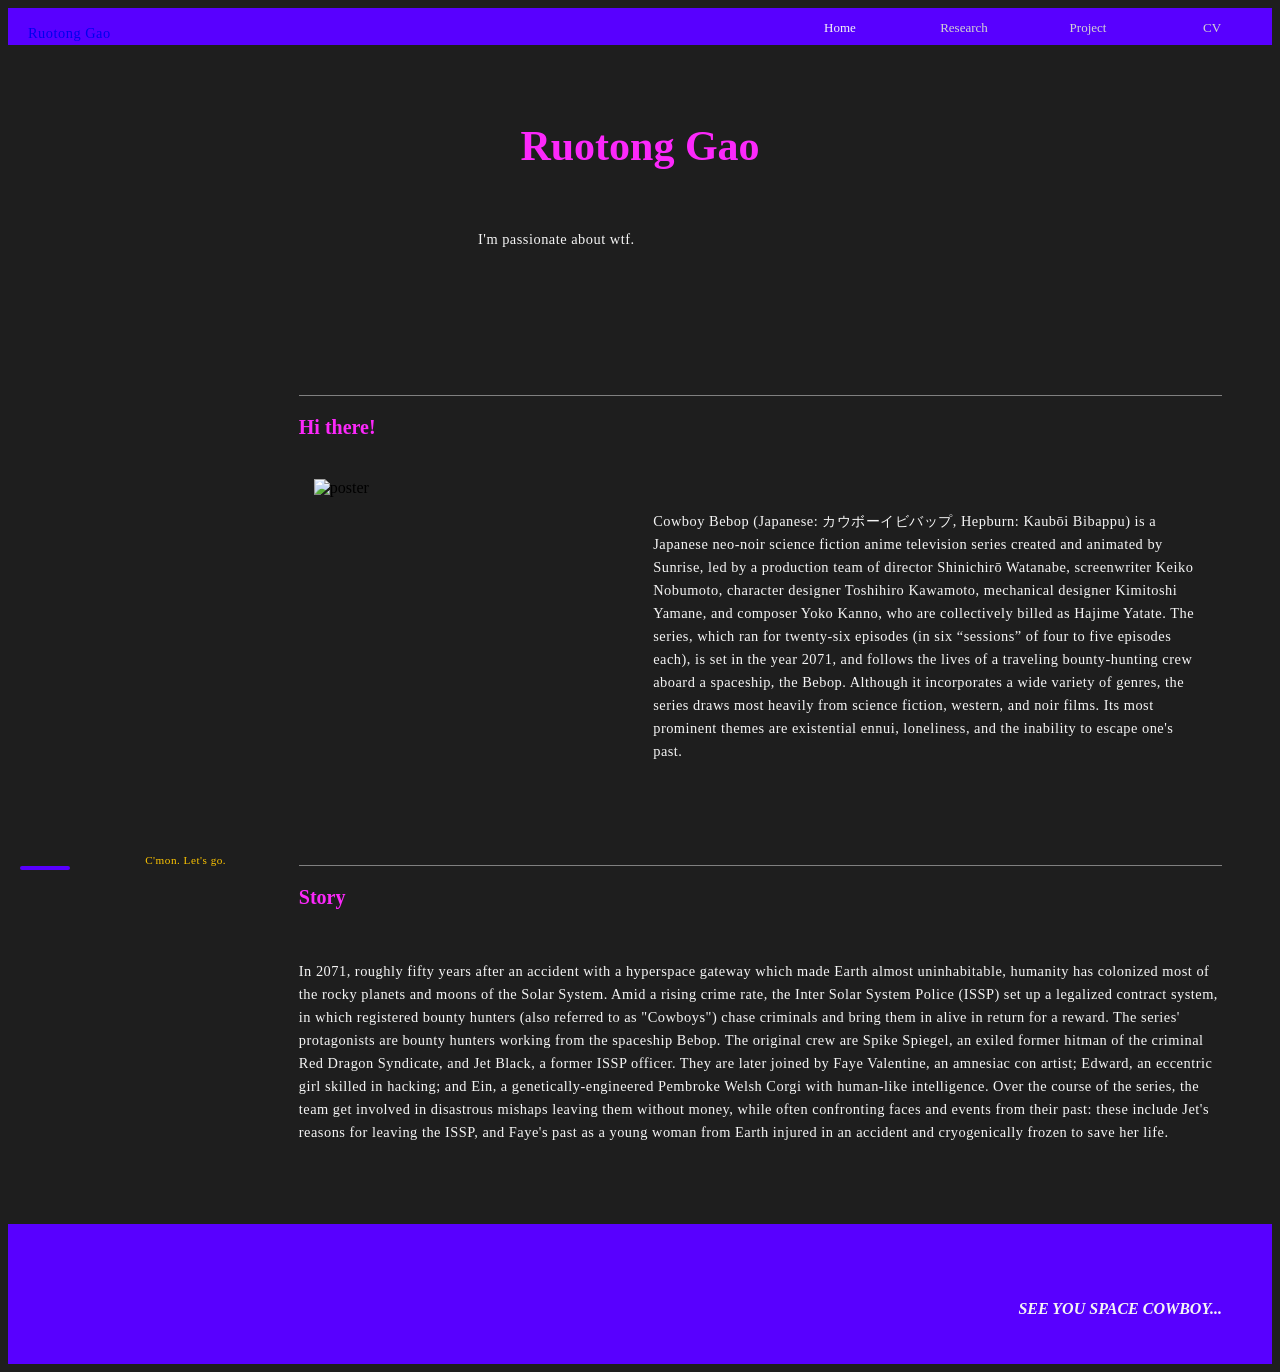
==== commit 6e1a8b46: "change style for personal website" ====
--- a/index.html
+++ b/index.html
@@ -24,92 +24,20 @@
         <a class = "skip" href="#main">Skip to Main Content</a>
         <header>
             <div class="head">
-                <p>Cowboy Bebop</p>
+                <p><a href="index.html" style="text-decoration: none">Ruotong Gao</a></p>
                 <nav>
                     <ul>
                         <li class="active"><a href = "index.html" >Home</a></li>
-                        <li><a href = "character.html">Characters</a></li>
-                        <li><a href = "music.html">Music</a></li>
-                        <li><a href = "accessibility.html">Accessibility</a></li>
-                        <li><a href = "contact.html" >Contact</a></li>
+                        <li><a href = "character.html">Research</a></li>
+                        <li><a href = "music.html">Project</a></li>
+                        <li><a href = "accessibility.html">CV</a></li>
                     </ul>
                 </nav>
             </div>
             <div class="hero">
-                <div class="snow">
-                    <svg xmlns="http://www.w3.org/2000/svg" viewBox="0 0 1024 1536" preserveAspectRatio="xMidYMax slice">
-                        <g fill="#FFF" fill-opacity=".15" transform="translate(55 42)">
-                            <g id="snow-bottom-layer">
-                                <ellipse cx="6" cy="1009.5" rx="6" ry="5.5"/>
-                                <ellipse cx="138" cy="1110.5" rx="6" ry="5.5"/>
-                                <ellipse cx="398" cy="1055.5" rx="6" ry="5.5"/>
-                                <ellipse cx="719" cy="1284.5" rx="6" ry="5.5"/>
-                                <ellipse cx="760" cy="1155.5" rx="6" ry="5.5"/>
-                                <ellipse cx="635" cy="1459.5" rx="6" ry="5.5"/>
-                                <ellipse cx="478" cy="1335.5" rx="6" ry="5.5"/>
-                                <ellipse cx="322" cy="1414.5" rx="6" ry="5.5"/>
-                                <ellipse cx="247" cy="1234.5" rx="6" ry="5.5"/>
-                                <ellipse cx="154" cy="1425.5" rx="6" ry="5.5"/>
-                                <ellipse cx="731" cy="773.5" rx="6" ry="5.5"/>
-                                <ellipse cx="599" cy="874.5" rx="6" ry="5.5"/>
-                                <ellipse cx="339" cy="819.5" rx="6" ry="5.5"/>
-                                <ellipse cx="239" cy="1004.5" rx="6" ry="5.5"/>
-                                <ellipse cx="113" cy="863.5" rx="6" ry="5.5"/>
-                                <ellipse cx="102" cy="1223.5" rx="6" ry="5.5"/>
-                                <ellipse cx="395" cy="1155.5" rx="6" ry="5.5"/>
-                                <ellipse cx="826" cy="943.5" rx="6" ry="5.5"/>
-                                <ellipse cx="626" cy="1054.5" rx="6" ry="5.5"/>
-                                <ellipse cx="887" cy="1366.5" rx="6" ry="5.5"/>
-                                <ellipse cx="6" cy="241.5" rx="6" ry="5.5"/>
-                                <ellipse cx="138" cy="342.5" rx="6" ry="5.5"/>
-                                <ellipse cx="398" cy="287.5" rx="6" ry="5.5"/>
-                                <ellipse cx="719" cy="516.5" rx="6" ry="5.5"/>
-                                <ellipse cx="760" cy="387.5" rx="6" ry="5.5"/>
-                                <ellipse cx="635" cy="691.5" rx="6" ry="5.5"/>
-                                <ellipse cx="478" cy="567.5" rx="6" ry="5.5"/>
-                                <ellipse cx="322" cy="646.5" rx="6" ry="5.5"/>
-                                <ellipse cx="247" cy="466.5" rx="6" ry="5.5"/>
-                                <ellipse cx="154" cy="657.5" rx="6" ry="5.5"/>
-                                <ellipse cx="731" cy="5.5" rx="6" ry="5.5"/>
-                                <ellipse cx="599" cy="106.5" rx="6" ry="5.5"/>
-                                <ellipse cx="339" cy="51.5" rx="6" ry="5.5"/>
-                                <ellipse cx="239" cy="236.5" rx="6" ry="5.5"/>
-                                <ellipse cx="113" cy="95.5" rx="6" ry="5.5"/>
-                                <ellipse cx="102" cy="455.5" rx="6" ry="5.5"/>
-                                <ellipse cx="395" cy="387.5" rx="6" ry="5.5"/>
-                                <ellipse cx="826" cy="175.5" rx="6" ry="5.5"/>
-                                <ellipse cx="626" cy="286.5" rx="6" ry="5.5"/>
-                                <ellipse cx="887" cy="598.5" rx="6" ry="5.5"/>
-                            </g>
-                        </g>
-                        <g fill="#FFF" fill-opacity=".3" transform="translate(65 63)">
-                            <g id="snow-top-layer">
-                                <circle cx="8" cy="776" r="8"/>
-                                <circle cx="189" cy="925" r="8"/>
-                                <circle cx="548" cy="844" r="8"/>
-                                <circle cx="685" cy="1115" r="8"/>
-                                <circle cx="858" cy="909" r="8"/>
-                                <circle cx="874" cy="1438" r="8" transform="rotate(180 874 1438)"/>
-                                <circle cx="657" cy="1256" r="8" transform="rotate(180 657 1256)"/>
-                                <circle cx="443" cy="1372" r="8" transform="rotate(180 443 1372)"/>
-                                <circle cx="339" cy="1107" r="8" transform="rotate(180 339 1107)"/>
-                                <circle cx="24" cy="1305" r="8" transform="rotate(180 24 1305)"/>
-                                <circle cx="8" cy="8" r="8"/>
-                                <circle cx="189" cy="157" r="8"/>
-                                <circle cx="548" cy="76" r="8"/>
-                                <circle cx="685" cy="347" r="8"/>
-                                <circle cx="858" cy="141" r="8"/>
-                                <circle cx="874" cy="670" r="8" transform="rotate(180 874 670)"/>
-                                <circle cx="657" cy="488" r="8" transform="rotate(180 657 488)"/>
-                                <circle cx="443" cy="604" r="8" transform="rotate(180 443 604)"/>
-                                <circle cx="339" cy="339" r="8" transform="rotate(180 339 339)"/>
-                                <circle cx="24" cy="537" r="8" transform="rotate(180 24 537)"/>
-                            </g>
-                        </g>
-                    </svg>
-                </div>
                 <div class="hero_content">
-                    <h1>Cowboy Bebop</h1>
+                    <h1>Ruotong Gao</h1>
+                    <p class="typing">I'm passionate about wtf.</p>
                 </div>
             </div>
 
@@ -138,7 +66,6 @@
                 <ul>
 
                 </ul>
-                <img src="images/contents.png" alt=""/>
             </div>
 
             <div id="comment">
@@ -148,113 +75,15 @@
             </div>
 
             <div class="intro pic seg-begin" id="main">
-                <h2>Introduction</h2>
+                <h2>Hi there!</h2>
                 <p>Cowboy Bebop (Japanese: カウボーイビバップ, Hepburn: Kaubōi Bibappu) is a Japanese neo-noir science fiction anime television series created and animated by Sunrise, led by a production team of director Shinichirō Watanabe, screenwriter Keiko Nobumoto, character designer Toshihiro Kawamoto, mechanical designer Kimitoshi Yamane, and composer Yoko Kanno, who are collectively billed as Hajime Yatate. The series, which ran for twenty-six episodes (in six “sessions” of four to five episodes each), is set in the year 2071, and follows the lives of a traveling bounty-hunting crew aboard a spaceship, the Bebop. Although it incorporates a wide variety of genres, the series draws most heavily from science fiction, western, and noir films. Its most prominent themes are existential ennui, loneliness, and the inability to escape one's past.
                 </p>
-                <div class="flip-card">
-                    <div class="flip-card-inner">
-                        <a href="#" id="flip-card-inner">
-                            <div class="flip-card-front">
-                                <img src = "images/poster.jpg" width="200" alt="poster"/>
-                            </div>
-                        </a>
-                        <div class="flip-card-back">
-                            <p>"Once, there was a tiger striped cat. This cat, died a million deaths, revived and lived a million lives. And he had various owners that he didn’t really care about, the cat wasn’t afraid to die. Then ONE day, he met a white female cat, the two of them fell in love and lived together happily. Well, the years went by and the white female cat got old and passed away. The tiger striped cat cried a million times, then he also died. But this time…..he didn’t come back."</p>
-                        </div>
-                    </div>
-                </div>
+                <img src = "images/poster.jpg" width="200" alt="poster"/>
             </div>
             <div class="seg-begin" id="story">
                 <h2>Story</h2>
                 <p>In 2071, roughly fifty years after an accident with a hyperspace gateway which made Earth almost uninhabitable, humanity has colonized most of the rocky planets and moons of the Solar System. Amid a rising crime rate, the Inter Solar System Police (ISSP) set up a legalized contract system, in which registered bounty hunters (also referred to as "Cowboys") chase criminals and bring them in alive in return for a reward. The series' protagonists are bounty hunters working from the spaceship Bebop. The original crew are Spike Spiegel, an exiled former hitman of the criminal Red Dragon Syndicate, and Jet Black, a former ISSP officer. They are later joined by Faye Valentine, an amnesiac con artist; Edward, an eccentric girl skilled in hacking; and Ein, a genetically-engineered Pembroke Welsh Corgi with human-like intelligence. Over the course of the series, the team get involved in disastrous mishaps leaving them without money, while often confronting faces and events from their past: these include Jet's reasons for leaving the ISSP, and Faye's past as a young woman from Earth injured in an accident and cryogenically frozen to save her life.</p>
             </div>
-
-            <div id="scene" class="seg-begin">
-                <h2>My Favorite Scenes</h2>
-                <div class="gallery">
-                    <div class="view view-sixth">
-                        <img src="images/duel.png" alt=""/>
-                        <div class="mask">
-                            <h2>The duel</h2>
-                            <p>Spike and Vicious began a fight at the top of a church. Spike didn't die though falling from the window.</p>
-                            <a href="/character.html#main" class="info">Read More</a>
-                        </div>
-                    </div>
-                    <div class="view view-sixth">
-                        <img src="images/group.jpg" alt=""/>
-                        <div class="mask">
-                            <h2>Group photo</h2>
-                            <p>A photo of the main characters. It was said that this was a photo only for Jet, but everyone squeezed in...</p>
-                            <a href="/character.html#jet" class="info">Read More</a>
-                        </div>
-                    </div>
-                    <div class="view view-sixth">
-                        <img src = "images/cowgirl.png" alt=""/>
-                        <div class="mask">
-                            <h2>See you cowgirl</h2>
-                            <p>This is the ending of one of my favorite episodes. Faye, Ed, and Ein left the spaceship Bebop (temporarily).</p>
-                            <a href="/character.html#faye" class="info">Read More</a>
-                        </div>
-                    </div>
-                    <div class="view view-sixth">
-                        <img src = "images/gun.jpg" alt=""/>
-                        <div class="mask">
-                            <h2>Spike with the gun</h2>
-                            <p>Spike is always with his gun (and cigaratte). He is shooting at someone, or... at you?</p>
-                            <a href="/character.html#main" class="info">Read More</a>
-                        </div>
-                    </div>
-                    <div class="view view-sixth">
-                        <img src = "images/guns.jpg" alt=""/>
-                        <div class="mask">
-                            <h2>Faye with guns</h2>
-                            <p>This is the scene of Faye's first appearance. She was escaping from debt collectors and got caught. A charming woman.</p>
-                            <a href="/character.html#faye" class="info">Read More</a>
-                        </div>
-                    </div>
-                    <div class="view view-sixth">
-                        <img src="images/love.jpg" alt=""/>
-                        <div class="mask">
-                            <h2>Spike and Julia</h2>
-                            <p>This is a photo of Spike and Julia of their young age. They were young, happy, and bold at that time. Of course they are still like that now.</p>
-                            <a href="/character.html#julia" class="info">Read More</a>
-                        </div>
-                    </div>
-                    <div class="view view-sixth">
-                        <img src="images/bye.jpg" alt=""/>
-                        <div class="mask">
-                            <h2>Ed's bye bye</h2>
-                            <p>When Ed left the spaceship Cowboy, she left a painting on the roof of the spaceship.</p>
-                            <a href="/character.html#ed" class="info">Read More</a>
-                        </div>
-                    </div>
-                    <div class="view view-sixth">
-                        <img src="images/die.jpg" alt=""/>
-                        <div class="mask">
-                            <h2>Spike at the end</h2>
-                            <p>Yeah. It's the end of him. ...I guess? I hope so.</p>
-                            <a href="/character.html#main" class="info">Read More</a>
-                        </div>
-                    </div>
-                    <div class="view view-sixth">
-                        <img src="images/earth.jpg" alt=""/>
-                        <div class="mask">
-                            <h2>Ed and the earth</h2>
-                            <p>As I mentioned before, Ed loves painting. Although there are few people living on the earth at that time, she was still painting...</p>
-                            <a href="/character.html#ed" class="info">Read More</a>
-                        </div>
-                    </div>
-                    <div class="view view-sixth">
-                        <img src="images/ep1.jpg" alt=""/>
-                        <div class="mask">
-                            <h2>Episode 1</h2>
-                            <p>Spike meaninglessly stole a bread from this pretty woman and offered her some cigerattes. That's SO Spike.</p>
-                            <a href="/character.html" class="info">Read More</a>
-                        </div>
-                    </div>
-                </div>
-            </div>
-
         </main>
 
         <footer>
--- a/css/style.css
+++ b/css/style.css
@@ -1,45 +1,3 @@
-/* pacifico-regular - latin */
-@font-face {
-    font-family: 'Pacifico';
-    font-style: normal;
-    font-weight: 400;
-    src: url('../fonts/pacifico-v17-latin-regular.eot'); /* IE9 Compat Modes */
-    src: local(''),
-        url('../fonts/pacifico-v17-latin-regular.eot?#iefix') format('embedded-opentype'), /* IE6-IE8 */
-        url('../fonts/pacifico-v17-latin-regular.woff2') format('woff2'), /* Super Modern Browsers */
-        url('../fonts/pacifico-v17-latin-regular.woff') format('woff'), /* Modern Browsers */
-        url('../fonts/pacifico-v17-latin-regular.ttf') format('truetype'), /* Safari, Android, iOS */
-        url('../fonts/pacifico-v17-latin-regular.svg#Pacifico') format('svg'); /* Legacy iOS */
-}
-
-/* work-sans-regular - latin */
-@font-face {
-    font-family: 'Work Sans';
-    font-style: normal;
-    font-weight: 400;
-    src: url('../fonts/work-sans-v13-latin-regular.eot'); /* IE9 Compat Modes */
-    src: local(''),
-        url('../fonts/work-sans-v13-latin-regular.eot?#iefix') format('embedded-opentype'), /* IE6-IE8 */
-        url('../fonts/work-sans-v13-latin-regular.woff2') format('woff2'), /* Super Modern Browsers */
-        url('../fonts/work-sans-v13-latin-regular.woff') format('woff'), /* Modern Browsers */
-        url('../fonts/work-sans-v13-latin-regular.ttf') format('truetype'), /* Safari, Android, iOS */
-        url('../fonts/work-sans-v13-latin-regular.svg#WorkSans') format('svg'); /* Legacy iOS */
-}
-
-/* secular-one-regular - latin */
-@font-face {
-    font-family: 'Secular One';
-    font-style: normal;
-    font-weight: 400;
-    src: url('../fonts/secular-one-v5-latin-regular.eot'); /* IE9 Compat Modes */
-    src: local(''),
-        url('../fonts/secular-one-v5-latin-regular.eot?#iefix') format('embedded-opentype'), /* IE6-IE8 */
-        url('../fonts/secular-one-v5-latin-regular.woff2') format('woff2'), /* Super Modern Browsers */
-        url('../fonts/secular-one-v5-latin-regular.woff') format('woff'), /* Modern Browsers */
-        url('../fonts/secular-one-v5-latin-regular.ttf') format('truetype'), /* Safari, Android, iOS */
-        url('../fonts/secular-one-v5-latin-regular.svg#SecularOne') format('svg'); /* Legacy iOS */
-}
-
 *{
     box-sizing: border-box;
 }
@@ -50,11 +8,12 @@
     height: 10px;
     margin: 5px;
     left: -500px;
-    font-family: "Franklin Gothic Medium", "Secular One", Sans-serif;
+    font-family: "Courier New", Courier, "Lucida Sans Typewriter", "Lucida Typewriter", monospace;
+    font-weight: 700;
     font-size: 12px;
     color: ghostwhite;
     text-decoration: none;
-    background-color: black;
+    background-color: rgb(30,30,30);
 }
 
 .skip:focus{
@@ -63,8 +22,7 @@
 }
 
 div.head{
-    background-color: black;
-    background-image: url(../images/footer.png);
+    background-color: #5800FF;
     display: inline-flex;
     flex-direction: column;
     width: 100%;
@@ -78,7 +36,7 @@
 nav li{
     display: inline-block;
     width: 100%;
-    padding: 15px 0;
+    padding: 8px 0;
 }
 
 div.head p{
@@ -88,18 +46,17 @@
 
 div.head nav li a{
     text-decoration: none;
-    font-family: "Franklin Gothic Medium", "Secular One", Sans-serif;
+    font-family: "Lucida Bright", Georgia, serif;
     color: lightgray;
-    font-size: 16px;
+    font-size: 13px;
 }
 
 div.head nav li.active{
-    background-color: #FC28FB;
+    background-color: #5800FF;
 }
 
 div.head nav li.active a{
-    color: black;
-    font-style: italic;
+    color: whitesmoke;
 }
 
 
@@ -108,8 +65,7 @@
 }
 
 body{
-    background-color: #FDEBF7;
-    background: linear-gradient(#FDEBF7,40%, #acd8e2,70%, #FDEBF7);
+    background-color:  rgb(30,30,30);
 }
 
 main{
@@ -120,21 +76,21 @@
     font-size: 42px;
     color: #FC28FB;
     text-align: center;
-    font-family: "Pacifico", "Franklin Gothic Medium", Sans-serif;
+    font-family: "Lucida Bright", Georgia, serif;
 }
 
 h2{
-    font-size: 26px;
+    font-size: 20px;
     color: #FC28FB;
-    font-family: "Franklin Gothic Medium","Secular One", Sans-serif;
+    font-family: "Lucida Bright", Georgia, serif;
     padding: 20px 0;
-    background-color: white;
+    border-top: 1px solid gray;
 }
 
 h3{
-    font-size: 18px;
+    font-size: 16px;
     color: dimgray;
-    font-family: "Franklin Gothic Medium","Secular One", Sans-serif;
+    font-family: "Lucida Bright", Georgia, serif;
     text-transform: uppercase;
     font-weight: 400;
     padding: 10px 0;
@@ -147,18 +103,17 @@
     margin: auto;
     margin-top: 20px;
     padding: 10px 20px 10px;
-    background-color: white;
-    border-radius: 10px;
 }
 
 
 div p{
-    line-height: 140%;
-    font-family: "Work Sans", "Calibri", Sans-serif;
-    font-size: 1em;
+    line-height: 160%;
+    letter-spacing: 0.5px;
+    font-family: Palatino, "Palatino Linotype", "Palatino LT STD", "Book Antiqua", Georgia, serif;
+    font-size: 0.9em;
     margin-bottom: 25px;
     display: inline-block;
-    color: black;
+    color: whitesmoke;
 }
 
 div p:last-child{
@@ -166,8 +121,8 @@
 }
 
 *::selection{
-    background-color: #FC28FB;
-    color: white;
+    background-color: #FFC600;
+    color: black;
 }
 
 
@@ -176,15 +131,12 @@
     margin: 20px auto;
     padding: 3px;
     width: 100%;
-    border:dotted 2px #FBCAFF;
-    border-radius: 5px;
 }
 
 .gallery img{
     margin: 0;
     padding: 0;
     border:0;
-    border-radius: 0;
 }
 
 .intro img{
@@ -198,16 +150,6 @@
     margin: 10px auto;
 }
 
-@keyframes animatedImage {
-    from {
-        opacity: 30%;
-        border-radius: 5px;
-    }
-    to {
-        opacity: 100%;
-        border-radius: 20px;
-    }
-}
 
 /*
 .gallery img:nth-child(even){
@@ -222,41 +164,9 @@
     animation: none;
 }
     */
-
-    #snow-top-layer {
-        animation: none;
-    }
-
-    #snow-bottom-layer {
-        animation: none;
-    }
-
-    .flip-card:hover .flip-card-inner,
-    .flip-card:focus-within .flip-card-inner,
-    .flip-card:active .flip-card-inner,
-    .flip-card:focus .flip-card-inner{
-        transform: none;
-    }
-
-    .view-sixth:hover h2 {
-        transform: none;
-    }
-
-    .view-sixth:hover p {
-        transform: none;
-    }
-
-    .view-sixth:hover a.info {
-        transform: none;
-    }
-
     .hero{
         background-attachment:local;
     }
-}
-
-img:hover{
-    border:solid 2px #FC28FB;
 }
 
 div.pic{
@@ -304,18 +214,19 @@
 
 label{
     display: block;
-    font-family: "Work Sans", "Calibri", Sans-serif;
+    font-family: Palatino, "Palatino Linotype", "Palatino LT STD", "Book Antiqua", Georgia, serif;
     font-size: 14px;
+    color: whitesmoke;
     padding-top: 20px;
     padding-bottom: 5px;
     text-align: left;
 }
 
 input, textarea{
-    font-family: "Work Sans", "Calibri", Sans-serif;
-    width: 100%;
+    font-family: Palatino, "Palatino Linotype", "Palatino LT STD", "Book Antiqua", Georgia, serif;
+    width: 80%;
     padding: 20px;
-    border: 1px solid #ccc;
+    border: 1px solid dimgray;
     border-radius: 10px;
     box-sizing: border-box;
     margin: 10px 0;
@@ -323,8 +234,8 @@
 }
 
 input[type=submit]{
-    font-family: "Franklin Gothic Medium","Secular One", Sans-serif;
-    background-color: #FDEBF7;
+    font-family: "Lucida Bright", Georgia, serif;
+    background-color: #FFC600;
     color: black;
     font-size: 16px;
     cursor: pointer;
@@ -346,36 +257,35 @@
 
 div.social a{
     font-size: 14px;
-    color: black;
+    color: whitesmoke;
     text-decoration: none;
-    font-family: "Work Sans", "Calibri", Sans-serif;
+    font-family: Palatino, "Palatino Linotype", "Palatino LT STD", "Book Antiqua", Georgia, serif;
 }
 
 
 div a:visited{
-    color: black;
+    color: whitesmoke;
 }
 
 div a:hover{
     text-decoration: underline;
-    color: #FC28FB;
 }
 
 footer{
     text-align: right;
     text-transform: uppercase;
     padding: 60px 20px 30px;
-    background-color: black;
-    background-image: url(../images/footer.png);
+    background-color: #5800FF;
 
 }
 
 footer p{
-    color: white;
+    color: whitesmoke;
     font-style: italic;
     margin-right: 30px;
-    font-family: "Franklin Gothic Medium","Secular One",  Sans-serif;
-    font-size: 1.5em;
+    font-family: "Lucida Bright", Georgia, serif;
+    font-weight: 700;
+    font-size: 1em;
 }
 
 div.hero{
@@ -383,11 +293,9 @@
 }
 
 .hero {
-    background-image: url("../images/background.jpg");
     background-size: cover;
     background-position: center;
-    min-height: 100vh;
-    min-height: 30rem;
+    min-height: 10rem;
     position: relative;
     overflow: hidden;
     display: flex;
@@ -401,116 +309,31 @@
     padding: 3rem 0;
 }
 
-.snow {
-    position: absolute;
-    min-width: 100vw;
-    min-height: 100vh;
-    height: 100%;
-    width: 100%;
-    top: 0;
-    left: 0;
-}
-
-.snow .svg {
-    position: absolute;
-    width: 100%;
-    height: 100%;
-}
-
-#snow-top-layer {
-    will-change: transform;
-    transform: translateY(-768px);
-    animation: fall 22.5s infinite linear;
-}
-
-#snow-bottom-layer {
-    will-change: transform;
-    transform: translateY(-768px);
-    animation: fall 45s infinite linear;
-}
-
-@keyframes fall {
-
-    100% {
-        transform: translateY(0);
-    }
-
-}
-
-.view {
-    width: 300px;
-    height: 220px;
-    margin: 10px;
-    border: 10px solid ghostwhite;
-    padding-top:0;
+.typing {
+    margin-top: 30px;
+    width: 22.5em;
+    font-size: 0.9em;
+    height: 2em;
+    border-right: 1px solid transparent;
+    animation: typing 3.5s steps(37, end), blink-caret .75s step-end infinite;
+    word-break: break-all;
     overflow: hidden;
-    position: relative;
-    text-align: center;
-    -webkit-box-shadow: 1px 1px 2px #e6e6e6;
-    -moz-box-shadow: 1px 1px 2px #e6e6e6;
-    box-shadow: 1px 1px 2px #e6e6e6;
-    cursor: default;
-}
-.view .mask{
-    width: auto;
-    height: 220px;
-    position: absolute;
-    overflow: hidden;
-    top: 0;
-    left: 0;
-}
-
-.view img {
-    display: block;
-    position: relative;
-    object-fit: cover;
-}
-
-.view h2 {
-    font-family: "Franklin Gothic Medium", "Secular One", Sans-serif;
-    text-transform: uppercase;
-    color: #fff;
-    text-align: center;
-    position: relative;
-    font-size: 17px;
-    padding: 10px;
-    background: rgba(0, 0, 0, 0.8);
-    margin: 20px 0 0 0;
-}
-.view p {
-    font-family: "Work Sans", "Calibri", Sans-serif;
-    font-style: italic;
-    font-size: 12px;
-    position: relative;
-    color: #fff;
-    padding: 10px 15px 0;
-    text-align: center;
-}
-.view a.info {
-    display: inline-block;
-    font-family: "Franklin Gothic Medium", "Secular One", Sans-serif;
-    text-decoration: none;
-    padding: 7px 14px;
-    margin:0;
-    background: #000;
-    color: #fff;
-    text-transform: uppercase;
-    -webkit-box-shadow: 0 0 1px #000;
-    -moz-box-shadow: 0 0 1px #000;
-    box-shadow: 0 0 1px #000;
-}
-.view a.info:hover {
-    -webkit-box-shadow: 0 0 5px #000;
-    -moz-box-shadow: 0 0 5px #000;
-    box-shadow: 0 0 5px #000;
+}
+
+@keyframes typing {
+    from { width: 0; }
+    to { width: 22.5em; }
+}
+
+@keyframes blink-caret {
+    from, to { border-color: transparent; }
+    50% { border-color: currentColor; }
 }
 
 @media screen and (min-width: 500px){
     img{
         margin: 0 10px 10px;
         padding: 3px 5px;
-        border:dotted 2px #FBCAFF;
-        border-radius: 5px;
     }
 
 
@@ -525,151 +348,14 @@
         grid-column: 1/2;
     }
 
-    div.pic img, div.pic .flip-card{
+    div.pic img{
         grid-column: 2/3;
-    }
-
-    .view {
-        width: 45%;
-    }
-    .view .mask{
-        width: 100%;
     }
 
     nav li{
         width: 19%;
     }
 }
-
-.view-sixth img {
-    -webkit-transition: all 0.4s ease-in-out 0.5s;
-    -moz-transition: all 0.4s ease-in-out 0.5s;
-    -o-transition: all 0.4s ease-in-out 0.5s;
-    -ms-transition: all 0.4s ease-in-out 0.5s;
-    transition: all 0.4s ease-in-out 0.5s;
-}
-.view-sixth .mask {
-    background-color: rgba(55,82,161,0.5);
-    -ms-filter: "progid: DXImageTransform.Microsoft.Alpha(Opacity=0)";
-    filter: alpha(opacity=0);
-    opacity: 0;
-    -webkit-transition: all 0.3s ease-in 0.4s;
-    -moz-transition: all 0.3s ease-in 0.4s;
-    -o-transition: all 0.3s ease-in 0.4s;
-    -ms-transition: all 0.3s ease-in 0.4s;
-    transition: all 0.3s ease-in 0.4s;
-}
-.view-sixth h2 {
-    -ms-filter: "progid: DXImageTransform.Microsoft.Alpha(Opacity=0)";
-    filter: alpha(opacity=0);
-    opacity: 0;
-    border-bottom: 1px solid rgba(0, 0, 0, 0.3);
-    background: transparent;
-    margin: 20px 40px 0px 40px;
-    -webkit-transform: scale(10);
-    -moz-transform: scale(10);
-    -o-transform: scale(10);
-    -ms-transform: scale(10);
-    transform: scale(10);
-    -webkit-transition: all 0.3s ease-in-out 0.1s;
-    -moz-transition: all 0.3s ease-in-out 0.1s;
-    -o-transition: all 0.3s ease-in-out 0.1s;
-    -ms-transition: all 0.3s ease-in-out 0.1s;
-    transition: all 0.3s ease-in-out 0.1s;
-}
-.view-sixth p {
-    -ms-filter: "progid: DXImageTransform.Microsoft.Alpha(Opacity=0)";
-    filter: alpha(opacity=0);
-    opacity: 0;
-    -webkit-transform: scale(10);
-    -moz-transform: scale(10);
-    -o-transform: scale(10);
-    -ms-transform: scale(10);
-    transform: scale(10);
-    -webkit-transition: all 0.3s ease-in-out 0.2s;
-    -moz-transition: all 0.3s ease-in-out 0.2s;
-    -o-transition: all 0.3s ease-in-out 0.2s;
-    -ms-transition: all 0.3s ease-in-out 0.2s;
-    transition: all 0.3s ease-in-out 0.2s;
-}
-.view-sixth a.info {
-    -ms-filter: "progid: DXImageTransform.Microsoft.Alpha(Opacity=0)";
-    filter: alpha(opacity=0);
-    opacity: 0;
-    -webkit-transform: translateY(100px);
-    -moz-transform: translateY(100px);
-    -o-transform: translateY(100px);
-    -ms-transform: translateY(100px);
-    transform: translateY(100px);
-    -webkit-transition: all 0.3s ease-in-out 0.1s;
-    -moz-transition: all 0.3s ease-in-out 0.1s;
-    -o-transition: all 0.3s ease-in-out 0.1s;
-    -ms-transition: all 0.3s ease-in-out 0.1s;
-    transition: all 0.3s ease-in-out 0.1s;
-}
-.view-sixth:hover .mask {
-    -ms-filter: "progid: DXImageTransform.Microsoft.Alpha(Opacity=100)";
-    filter: alpha(opacity=100);
-    opacity: 1;
-    -webkit-transition-delay: 0s;
-    -moz-transition-delay: 0s;
-    -o-transition-delay: 0s;
-    -ms-transition-delay: 0s;
-    transition-delay: 0s;
-}
-.view-sixth:hover img {
-    -webkit-transition-delay: 0s;
-    -moz-transition-delay: 0s;
-    -o-transition-delay: 0s;
-    -ms-transition-delay: 0s;
-    transition-delay: 0s;
-}
-.view-sixth:hover h2 {
-    -ms-filter: "progid: DXImageTransform.Microsoft.Alpha(Opacity=100)";
-    filter: alpha(opacity=100);
-    opacity: 1;
-    -webkit-transform: scale(1);
-    -moz-transform: scale(1);
-    -o-transform: scale(1);
-    -ms-transform: scale(1);
-    transform: scale(1);
-    -webkit-transition-delay: 0.1s;
-    -moz-transition-delay: 0.1s;
-    -o-transition-delay: 0.1s;
-    -ms-transition-delay: 0.1s;
-    transition-delay: 0.1s;
-}
-.view-sixth:hover p {
-    -ms-filter: "progid: DXImageTransform.Microsoft.Alpha(Opacity=100)";
-    filter: alpha(opacity=100);
-    opacity: 1;
-    -webkit-transform: scale(1);
-    -moz-transform: scale(1);
-    -o-transform: scale(1);
-    -ms-transform: scale(1);
-    transform: scale(1);
-    -webkit-transition-delay: 0.2s;
-    -moz-transition-delay: 0.2s;
-    -o-transition-delay: 0.2s;
-    -ms-transition-delay: 0.2s;
-    transition-delay: 0.2s;
-}
-.view-sixth:hover a.info {
-    -ms-filter: "progid: DXImageTransform.Microsoft.Alpha(Opacity=100)";
-    filter: alpha(opacity=100);
-    opacity: 1;
-    -webkit-transform: translateY(0px);
-    -moz-transform: translateY(0px);
-    -o-transform: translateY(0px);
-    -ms-transform: translateY(0px);
-    transform: translateY(0px);
-    -webkit-transition-delay: 0.3s;
-    -moz-transition-delay: 0.3s;
-    -o-transition-delay: 0.3s;
-    -ms-transition-delay: 0.3s;
-    transition-delay: 0.3s;
-}
-
 
 .overlay {
     height: 0%;
@@ -678,7 +364,6 @@
     z-index: 2;
     top: 0;
     left: 0;
-    background-color: rgb(0,0,0);
     background-color: rgba(0,24,102, 0.9);
     overflow-y: hidden;
     transition: 0.5s;
@@ -694,7 +379,7 @@
 }
 
 .overlay a {
-    font-family: "Franklin Gothic Medium", "Secular One", Sans-serif;
+    font-family: "Lucida Bright", Georgia, serif;
     padding: 8px;
     text-decoration: none;
     font-size: 24px;
@@ -753,7 +438,6 @@
 
 .navin p:hover{
     color: whitesmoke;
-    background-color: dimgray;
 }
 
 #toc{
@@ -775,19 +459,20 @@
 }
 
 #toc a{
-    font-family: "Franklin Gothic Medium", "Secular One", Sans-serif;
+     font-family: "Lucida Bright", Georgia, serif;
+    font-weight: 700;
+    font-size: 12px;
     text-decoration: none;
     color: #919191;
     font-style: italic;
 }
 
 #toc a.active {
-    color: black;
+    color: white;
+}
+
+#toc a:hover {
     text-decoration: underline;
-}
-
-#toc a:hover {
-    color: #FC28FB;
 }
 
 #toc img{
@@ -803,7 +488,7 @@
     nav li{
         display: inline-block;
         width: 120px;
-        padding: 15px 0;
+        padding: 8px 0;
     }
 
     .hero{
@@ -813,7 +498,7 @@
     .navin{
         display: none;
     }
-    
+
     #myNav{
         display: none;
     }
@@ -843,7 +528,7 @@
 
     #comment img:first-child{
         padding: 0;
-        border: solid 2px white;
+        border: solid 2px #5800FF;
         border-radius: 30px;
         bottom: 0;
         opacity:100%;
@@ -852,7 +537,7 @@
     #comment img{
         padding: 0;
         border: 0;
-        opacity: 90%;
+        opacity: 20%;
         grid-column: 2/3;
         grid-row:1/2;
     }
@@ -863,6 +548,7 @@
         grid-row:1/2;
         margin-left: 20%;
         width: 80%;
+        color: #FFC600;
         align-self: center;
         text-align: center;
         font-size: 0.7em;
@@ -883,7 +569,7 @@
     }
 
 
-    div.pic img, div.pic .flip-card{
+    div.pic img{
         grid-column: 1/2;
     }
 
@@ -905,7 +591,7 @@
         display: inline;
         width: auto;
         color: #FDEBF7;
-        font-family: "Pacifico", "Franklin Gothic Medium", Sans-serif;
+        font-family: "Lucida Bright", Georgia, serif;
         margin-bottom: 0;
         margin-left: 20px;
     }
@@ -915,51 +601,4 @@
     }
 
 
-}
-
-.flip-card {
-    background-color: transparent;
-    height: 400px;
-    width: 300px;
-    perspective: 1000px; /* Remove this if you don't want the 3D effect */
-    margin: auto 0;
-}
-
-.flip-card-inner {
-    position: relative;
-    width: 100%;
-    height: 100%;
-    text-align: center;
-    transition: transform 0.8s;
-    transform-style: preserve-3d;
-}
-
-.flip-card:hover .flip-card-inner,
-.flip-card:focus-within .flip-card-inner,
-.flip-card:active .flip-card-inner,
-.flip-card:focus .flip-card-inner {
-    transform: rotateY(180deg);
-}
-
-.flip-card-front, .flip-card-back {
-    position: absolute;
-    width: 100%;
-    height: 100%;
-    -webkit-backface-visibility: hidden; /* Safari */
-    backface-visibility: hidden;
-}
-
-.flip-card-front {
-    background-color: transparent;
-}
-
-.flip-card-back {
-    background-color: rgb(55,82,161);
-    padding: 50px 20px;
-    transform: rotateY(180deg);
-}
-
-.flip-card-back p{
-    color: white;
-    font-size: 12px;
 }
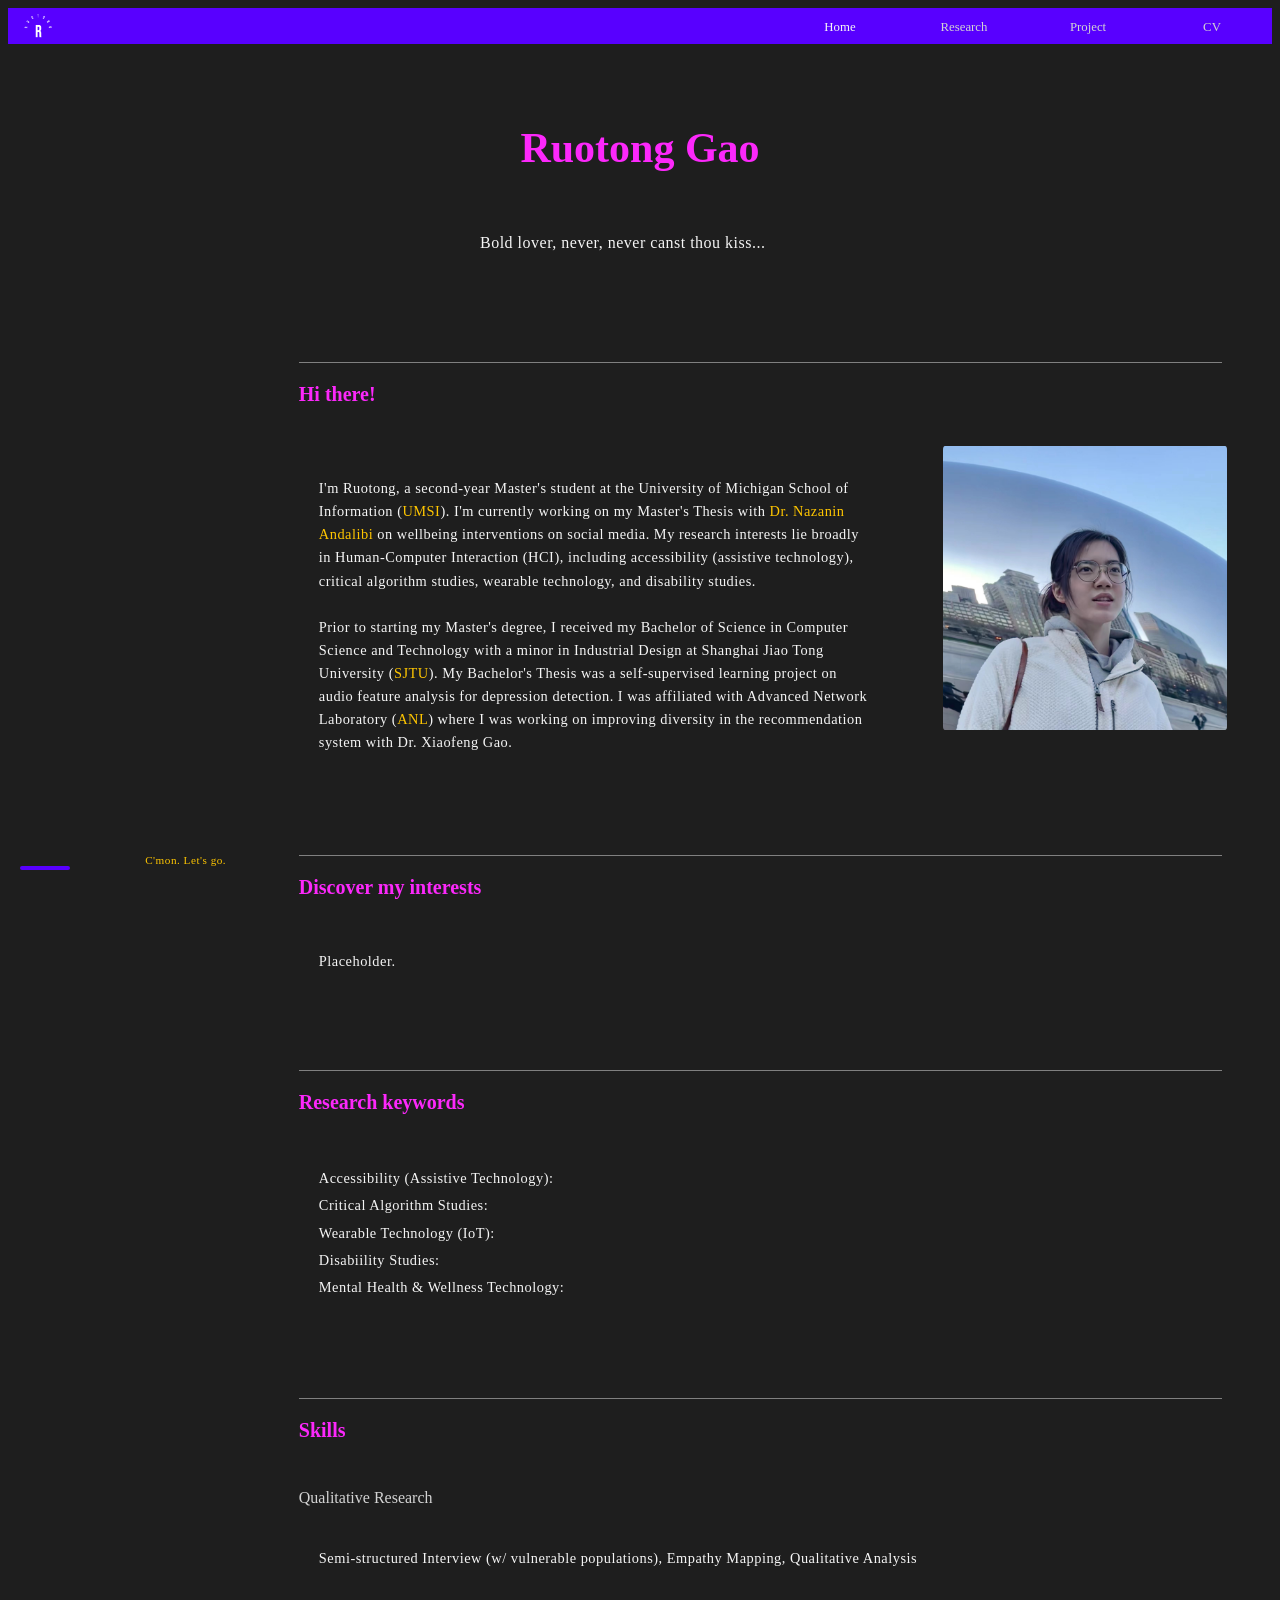
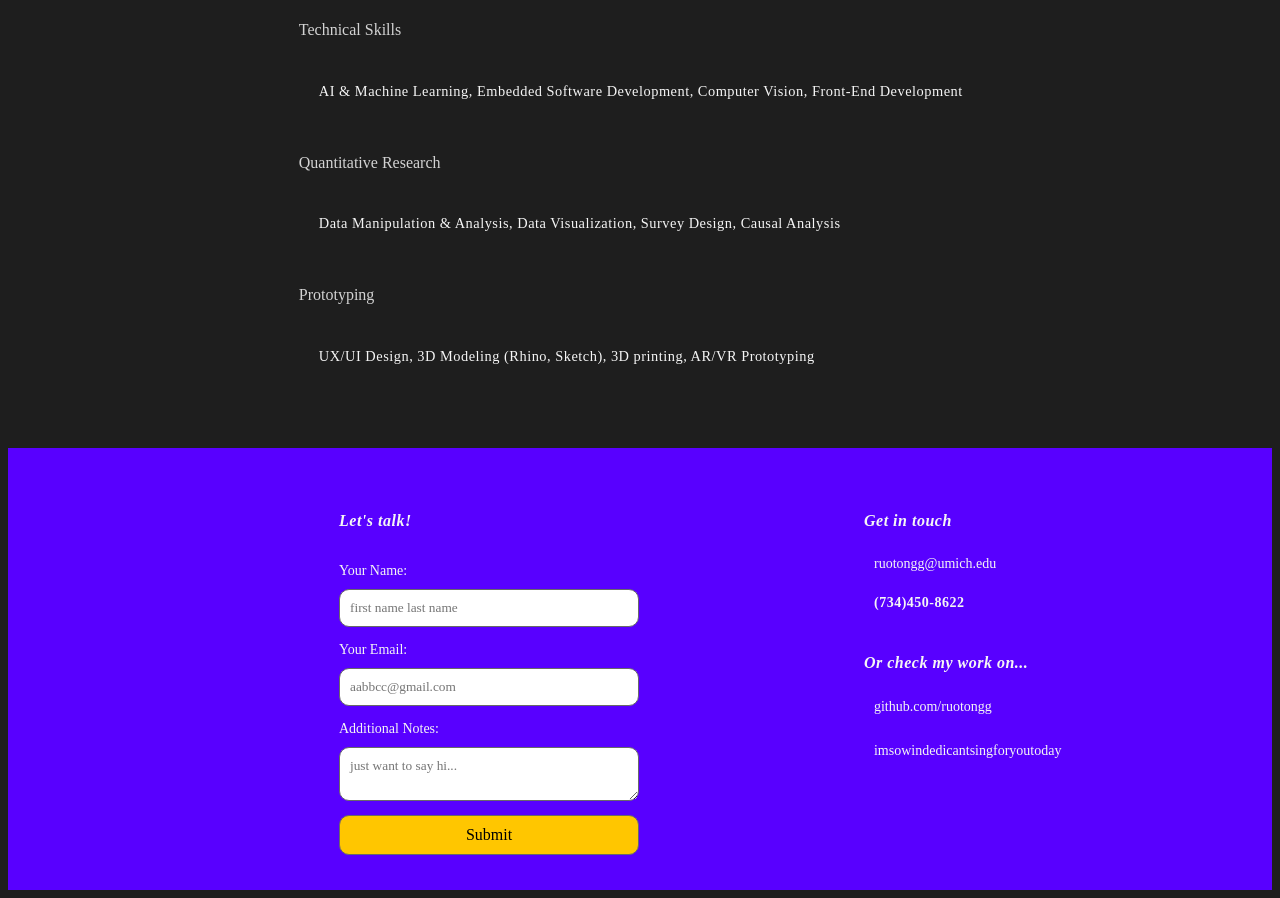
==== commit 668b6eab: "change focus" ====
--- a/index.html
+++ b/index.html
@@ -7,61 +7,34 @@
         <link rel="icon" href="images/favicon.png">
         <link rel="stylesheet" href="css/html5reset.css">
         <link rel="stylesheet" href="css/style.css">
+        <link rel="stylesheet" href="font-awesome/css/font-awesome.min.css">
         <title>Home</title>
         <script src="https://ajax.googleapis.com/ajax/libs/jquery/1.7.1/jquery.min.js" type="text/javascript"></script>
-        <!-- Global site tag (gtag.js) - Google Analytics -->
-        <script async src="https://www.googletagmanager.com/gtag/js?id=G-1X0GZ6QNQB"></script>
-        <script>
-            window.dataLayer = window.dataLayer || [];
-            function gtag(){dataLayer.push(arguments);}
-            gtag('js', new Date());
-
-            gtag('config', 'G-1X0GZ6QNQB');
-        </script>
     </head>
 
     <body>
         <a class = "skip" href="#main">Skip to Main Content</a>
         <header>
             <div class="head">
-                <p><a href="index.html" style="text-decoration: none">Ruotong Gao</a></p>
+                <a href="index.html"><img src="images/white.png" alt=""/></a>
                 <nav>
                     <ul>
                         <li class="active"><a href = "index.html" >Home</a></li>
-                        <li><a href = "character.html">Research</a></li>
-                        <li><a href = "music.html">Project</a></li>
-                        <li><a href = "accessibility.html">CV</a></li>
+                        <li><a href = "research.html">Research</a></li>
+                        <li><a href = "project.html">Project</a></li>
+                        <li><a href = "cv.html">CV</a></li>
                     </ul>
                 </nav>
             </div>
             <div class="hero">
                 <div class="hero_content">
                     <h1>Ruotong Gao</h1>
-                    <p class="typing">I'm passionate about wtf.</p>
+                    <p class="typing">Bold lover, never, never canst thou kiss...</p>
                 </div>
-            </div>
-
-            <div id="myNav" class="overlay">
-
-                <!-- Button to close the overlay navigation -->
-                <a href="javascript:void(0)" class="closebtn" onclick="closeNav()">&times;</a>
-
-                <!-- Overlay content -->
-                <div class="overlay-content">
-                    <a href="#main">Introduction</a>
-                    <a href="#story">Story</a>
-                    <a href="#scene">My Favorite Scenes</a>
-                </div>
-
             </div>
         </header>
 
         <main>
-
-            <div class="navin" onclick="openNav()">
-                <p>+Contents</p>
-            </div>
-
             <div id="toc">
                 <ul>
 
@@ -76,18 +49,79 @@
 
             <div class="intro pic seg-begin" id="main">
                 <h2>Hi there!</h2>
-                <p>Cowboy Bebop (Japanese: カウボーイビバップ, Hepburn: Kaubōi Bibappu) is a Japanese neo-noir science fiction anime television series created and animated by Sunrise, led by a production team of director Shinichirō Watanabe, screenwriter Keiko Nobumoto, character designer Toshihiro Kawamoto, mechanical designer Kimitoshi Yamane, and composer Yoko Kanno, who are collectively billed as Hajime Yatate. The series, which ran for twenty-six episodes (in six “sessions” of four to five episodes each), is set in the year 2071, and follows the lives of a traveling bounty-hunting crew aboard a spaceship, the Bebop. Although it incorporates a wide variety of genres, the series draws most heavily from science fiction, western, and noir films. Its most prominent themes are existential ennui, loneliness, and the inability to escape one's past.
+                <p>I'm Ruotong, a second-year Master's student at the University of Michigan School of Information (<a href="https://www.si.umich.edu/">UMSI</a>). I'm currently working on my Master's Thesis with <a href="https://www.nazaninandalibi.net/">Dr. Nazanin Andalibi</a> on wellbeing interventions on social media. My research interests lie broadly in Human-Computer Interaction (HCI), including accessibility (assistive technology), critical algorithm studies, wearable technology, and disability studies.
+                    <br><br>
+                    Prior to starting my Master's degree, I received my Bachelor of Science in Computer Science and Technology with a minor in Industrial Design at Shanghai Jiao Tong University (<a href="https://en.sjtu.edu.cn/">SJTU</a>). My Bachelor's Thesis was a self-supervised learning project on  audio feature analysis for depression detection. I was affiliated with Advanced Network Laboratory (<a href="https://anl.sjtu.edu.cn/en">ANL</a>) where I was working on improving diversity in the recommendation system with Dr. Xiaofeng Gao. 
                 </p>
-                <img src = "images/poster.jpg" width="200" alt="poster"/>
+                <img src = "images/me.png" width="200" alt="photo of me"/>
             </div>
-            <div class="seg-begin" id="story">
-                <h2>Story</h2>
-                <p>In 2071, roughly fifty years after an accident with a hyperspace gateway which made Earth almost uninhabitable, humanity has colonized most of the rocky planets and moons of the Solar System. Amid a rising crime rate, the Inter Solar System Police (ISSP) set up a legalized contract system, in which registered bounty hunters (also referred to as "Cowboys") chase criminals and bring them in alive in return for a reward. The series' protagonists are bounty hunters working from the spaceship Bebop. The original crew are Spike Spiegel, an exiled former hitman of the criminal Red Dragon Syndicate, and Jet Black, a former ISSP officer. They are later joined by Faye Valentine, an amnesiac con artist; Edward, an eccentric girl skilled in hacking; and Ein, a genetically-engineered Pembroke Welsh Corgi with human-like intelligence. Over the course of the series, the team get involved in disastrous mishaps leaving them without money, while often confronting faces and events from their past: these include Jet's reasons for leaving the ISSP, and Faye's past as a young woman from Earth injured in an accident and cryogenically frozen to save her life.</p>
+            <div class="seg-begin" id="interest">
+                <h2>Discover my interests</h2>
+                <p>Placeholder.</p>
+            </div>
+
+            <div class="seg-begin" id="keywords">
+                <h2>Research keywords</h2>
+                <p style="line-height: 190%">Accessibility (Assistive Technology): <br>
+                Critical Algorithm Studies: <br>
+                Wearable Technology (IoT): <br>
+                Disabiility Studies: <br>
+                Mental Health & Wellness Technology: </p>
+            </div>
+            
+            <div class="seg-begin" id="skills">
+                <h2>Skills</h2>
+                <h3>Qualitative Research</h3>
+                <p>Semi-structured Interview (w/ vulnerable populations), Empathy Mapping, Qualitative Analysis</p>
+                <h3>Technical Skills</h3>
+                <p>AI & Machine Learning, Embedded Software Development, Computer Vision, Front-End Development</p>
+                <h3>Quantitative Research</h3>
+                <p>Data Manipulation & Analysis, Data Visualization, Survey Design, Causal Analysis</p>
+                <h3>Prototyping</h3>
+                <p>UX/UI Design, 3D Modeling (Rhino, Sketch), 3D printing, AR/VR Prototyping</p>
             </div>
         </main>
 
         <footer>
-            <p>SEE YOU SPACE COWBOY...</p>
+            <div id="contact">
+                <div id="form">
+                    <p>Let's talk!</p>
+                    <section id="overlay">
+                        <form action="https://formspree.io/f/moqrlgde" method="POST">
+                            <section class="name">
+                                <label for="name"><i class="fa-regular fa-signature"></i>Your Name:</label>
+                                <input type="text" name="name" id="name" placeholder="first name last name">
+                            </section>
+
+                            <section class="email">
+                                <label for="email">Your Email:</label>
+                                <input type="text" name="email" id="email" placeholder="aabbcc@gmail.com">
+                            </section>
+
+                            <section class="note">
+                                <label for="note">Additional Notes:</label>
+                                <textarea id="note" name="note" rows="2" cols="20" placeholder="just want to say hi..."></textarea>
+                            </section>
+
+                            <section class="submission">
+                                <input type="submit" value="Submit">
+                            </section>
+                        </form>
+                    </section>
+                </div>
+                <div id="mywork">
+                    <p>Get in touch</p>
+                    <div class="social">
+                        <a href="mailto:ruotongg@umich.edu"><span><i class="fa fa-envelope"></i></span>ruotongg@umich.edu</a>
+                        <p><span><i class="fa fa-phone-square"></i></span>(734)450-8622</p>
+                    </div>
+                    <p>Or check my work on...</p>
+                    <div class="social">
+                        <a href="https://github.com/ruotongg"><span><i class="fa fa-github-square"></i></span>github.com/ruotongg</a>
+                        <a href="https://www.instagram.com/imsowindedicantsingforyoutoday/"><span><i class="fa fa-instagram"></i></span>imsowindedicantsingforyoutoday</a>
+                    </div>
+                </div>
+            </div>
         </footer>
         <script src="js/nav.js"></script>
     </body>
--- a/css/style.css
+++ b/css/style.css
@@ -48,7 +48,7 @@
     text-decoration: none;
     font-family: "Lucida Bright", Georgia, serif;
     color: lightgray;
-    font-size: 13px;
+    font-size: 0.8em;
 }
 
 div.head nav li.active{
@@ -89,9 +89,8 @@
 
 h3{
     font-size: 16px;
-    color: dimgray;
-    font-family: "Lucida Bright", Georgia, serif;
-    text-transform: uppercase;
+    color: lightgray;
+    font-family: "Lucida Bright", Georgia, serif;
     font-weight: 400;
     padding: 10px 0;
 }
@@ -104,7 +103,6 @@
     margin-top: 20px;
     padding: 10px 20px 10px;
 }
-
 
 div p{
     line-height: 160%;
@@ -116,8 +114,25 @@
     color: whitesmoke;
 }
 
+div.seg-begin p{
+    padding-left: 20px;
+}
+
 div p:last-child{
     margin-bottom: 40px;
+}
+
+div p a{
+    color:#FFC600;
+    text-decoration: none;
+}
+
+div p a:visited{
+    color:#FFC600;
+}
+
+div p a:hover{
+    text-decoration: underline;
 }
 
 *::selection{
@@ -125,23 +140,17 @@
     color: black;
 }
 
+italic{
+    font-style: italic;
+    color:lightgray;
+}
 
 img{
     display:block;
     margin: 20px auto;
     padding: 3px;
     width: 100%;
-}
-
-.gallery img{
-    margin: 0;
-    padding: 0;
-    border:0;
-}
-
-.intro img{
-    height: 100%;
-    width: auto;
+    border-radius: 7px;
 }
 
 div.mid img{
@@ -150,6 +159,10 @@
     margin: 10px auto;
 }
 
+a img{
+    width: 40px;
+    margin-bottom: 0;
+}
 
 /*
 .gallery img:nth-child(even){
@@ -174,13 +187,8 @@
     grid-template-columns: 2fr 1fr;
 }
 
-div.pic p,div.pic img, div.pic h2, div.pic .flip-card{
+div.pic p,div.pic img, div.pic h2{
     grid-column: 1/-1;
-}
-
-div.pic .flip-card{
-    height: 400px;
-    padding-bottom: 20px;
 }
 
 
@@ -205,8 +213,8 @@
 }
 
 #overlay{
-    max-width: 900px;
-    min-width: 200px;
+    max-width: 600px;
+    min-width: 300px;
     margin: auto;
     padding-top: 10px;
 }
@@ -217,19 +225,19 @@
     font-family: Palatino, "Palatino Linotype", "Palatino LT STD", "Book Antiqua", Georgia, serif;
     font-size: 14px;
     color: whitesmoke;
-    padding-top: 20px;
+    padding-top: 10px;
     padding-bottom: 5px;
     text-align: left;
 }
 
 input, textarea{
     font-family: Palatino, "Palatino Linotype", "Palatino LT STD", "Book Antiqua", Georgia, serif;
-    width: 80%;
-    padding: 20px;
+    width: 100%;
+    padding: 10px;
     border: 1px solid dimgray;
     border-radius: 10px;
     box-sizing: border-box;
-    margin: 10px 0;
+    margin: 5px 0;
     resize: vertical;
 }
 
@@ -239,13 +247,13 @@
     color: black;
     font-size: 16px;
     cursor: pointer;
-    padding: 15px;
-    height: 50px;
+    padding: 10px;
+    height: 40px;
 }
 
 div.social{
     display: flex;
-    flex-flow: row wrap;
+    flex-flow: column wrap;
     column-gap: 20px;
 }
 
@@ -255,11 +263,13 @@
     vertical-align:middle;  
 }
 
-div.social a{
+div.social a, div.social p{
     font-size: 14px;
     color: whitesmoke;
+    margin: 5px 0;
     text-decoration: none;
     font-family: Palatino, "Palatino Linotype", "Palatino LT STD", "Book Antiqua", Georgia, serif;
+    font-style: normal;
 }
 
 
@@ -274,9 +284,8 @@
 footer{
     text-align: right;
     text-transform: uppercase;
-    padding: 60px 20px 30px;
+    padding: 30px 30px 30px;
     background-color: #5800FF;
-
 }
 
 footer p{
@@ -286,6 +295,25 @@
     font-family: "Lucida Bright", Georgia, serif;
     font-weight: 700;
     font-size: 1em;
+    margin-bottom: 10px;
+    margin-top: 30px;
+}
+
+footer>p:last-child{
+    margin-top: 50px;
+    color: lightgray;
+}
+
+#contact{
+    display: flex;
+    flex-flow: column wrap;
+    justify-content: space-between;
+    text-transform: none;
+    text-align: left;
+}
+
+#mywork span{
+    color: #FFC600;
 }
 
 div.hero{
@@ -306,14 +334,14 @@
 .hero_content {
     position: relative;
     align-self: center;
-    padding: 3rem 0;
+    padding: 3rem 0 1rem;
 }
 
 .typing {
     margin-top: 30px;
-    width: 22.5em;
-    font-size: 0.9em;
-    height: 2em;
+    width: 20em;
+    font-size: 1em;
+    height: 1.6em;
     border-right: 1px solid transparent;
     animation: typing 3.5s steps(37, end), blink-caret .75s step-end infinite;
     word-break: break-all;
@@ -322,7 +350,7 @@
 
 @keyframes typing {
     from { width: 0; }
-    to { width: 22.5em; }
+    to { width: 20em; }
 }
 
 @keyframes blink-caret {
@@ -355,89 +383,6 @@
     nav li{
         width: 19%;
     }
-}
-
-.overlay {
-    height: 0%;
-    width: 100%;
-    position: fixed;
-    z-index: 2;
-    top: 0;
-    left: 0;
-    background-color: rgba(0,24,102, 0.9);
-    overflow-y: hidden;
-    transition: 0.5s;
-    padding: 0;
-}
-
-.overlay-content {
-    position: relative;
-    top: 25%;
-    width: 100%;
-    text-align: center;
-    margin-top: 30px;
-}
-
-.overlay a {
-    font-family: "Lucida Bright", Georgia, serif;
-    padding: 8px;
-    text-decoration: none;
-    font-size: 24px;
-    color: #818181;
-    display: block;
-    transition: 0.3s;
-}
-.overlay a:visited {
-    color:  #818181;
-}
-
-.overlay a:hover, .overlay a:focus {
-    color: #f1f1f1;
-}
-
-.overlay .closebtn {
-    position: absolute;
-    top: 20px;
-    right: 45px;
-    font-size: 60px;
-}
-
-@media screen and (max-height: 450px) {
-    .overlay {overflow-y: auto;}
-    .overlay a {font-size: 20px}
-    .overlay .closebtn {
-        font-size: 40px;
-        top: 15px;
-        right: 35px;
-    }
-}
-
-.navin{
-    position: fixed;
-    margin-bottom: 0;
-    padding: 0;
-    bottom:15px;
-    right: 15px;
-    font-size:15px;
-    cursor:pointer;
-    z-index: 1;
-    text-align: center;
-}
-
-.navin p:last-child{
-    margin-top: 0;
-    margin-bottom: 0;
-    padding: 5px;
-    color: dimgray;
-    writing-mode: vertical-rl;
-    text-orientation: mixed;
-    border:solid 1px dimgray;
-    border-radius:20px;
-    background-color: rgba(255, 255, 255, 0.8);
-}
-
-.navin p:hover{
-    color: whitesmoke;
 }
 
 #toc{
@@ -459,7 +404,7 @@
 }
 
 #toc a{
-     font-family: "Lucida Bright", Georgia, serif;
+    font-family: "Lucida Bright", Georgia, serif;
     font-weight: 700;
     font-size: 12px;
     text-decoration: none;
@@ -493,14 +438,6 @@
 
     .hero{
         background-attachment: fixed;
-    }
-
-    .navin{
-        display: none;
-    }
-
-    #myNav{
-        display: none;
     }
 
     main{
@@ -564,18 +501,17 @@
     }
 
     div.pic{
-        grid-template-columns: 1fr 2fr;
+        grid-template-columns: 2fr 1fr;
         grid-column-gap: 40px;
     }
 
 
     div.pic img{
+        grid-column: 2/3;
+    }
+
+    div.pic p{
         grid-column: 1/2;
-    }
-
-    div.pic p{
-        grid-column: 2/3;
-        grid-row: 2/3;
         padding: 20px;
         align-self: center;
     }
@@ -600,5 +536,11 @@
         display: inline;
     }
 
-
+    #contact{
+        flex-direction: row;
+        margin-left: 25%;
+        margin-right: 15%;
+        text-transform: none;
+        text-align: left;
+    }
 }
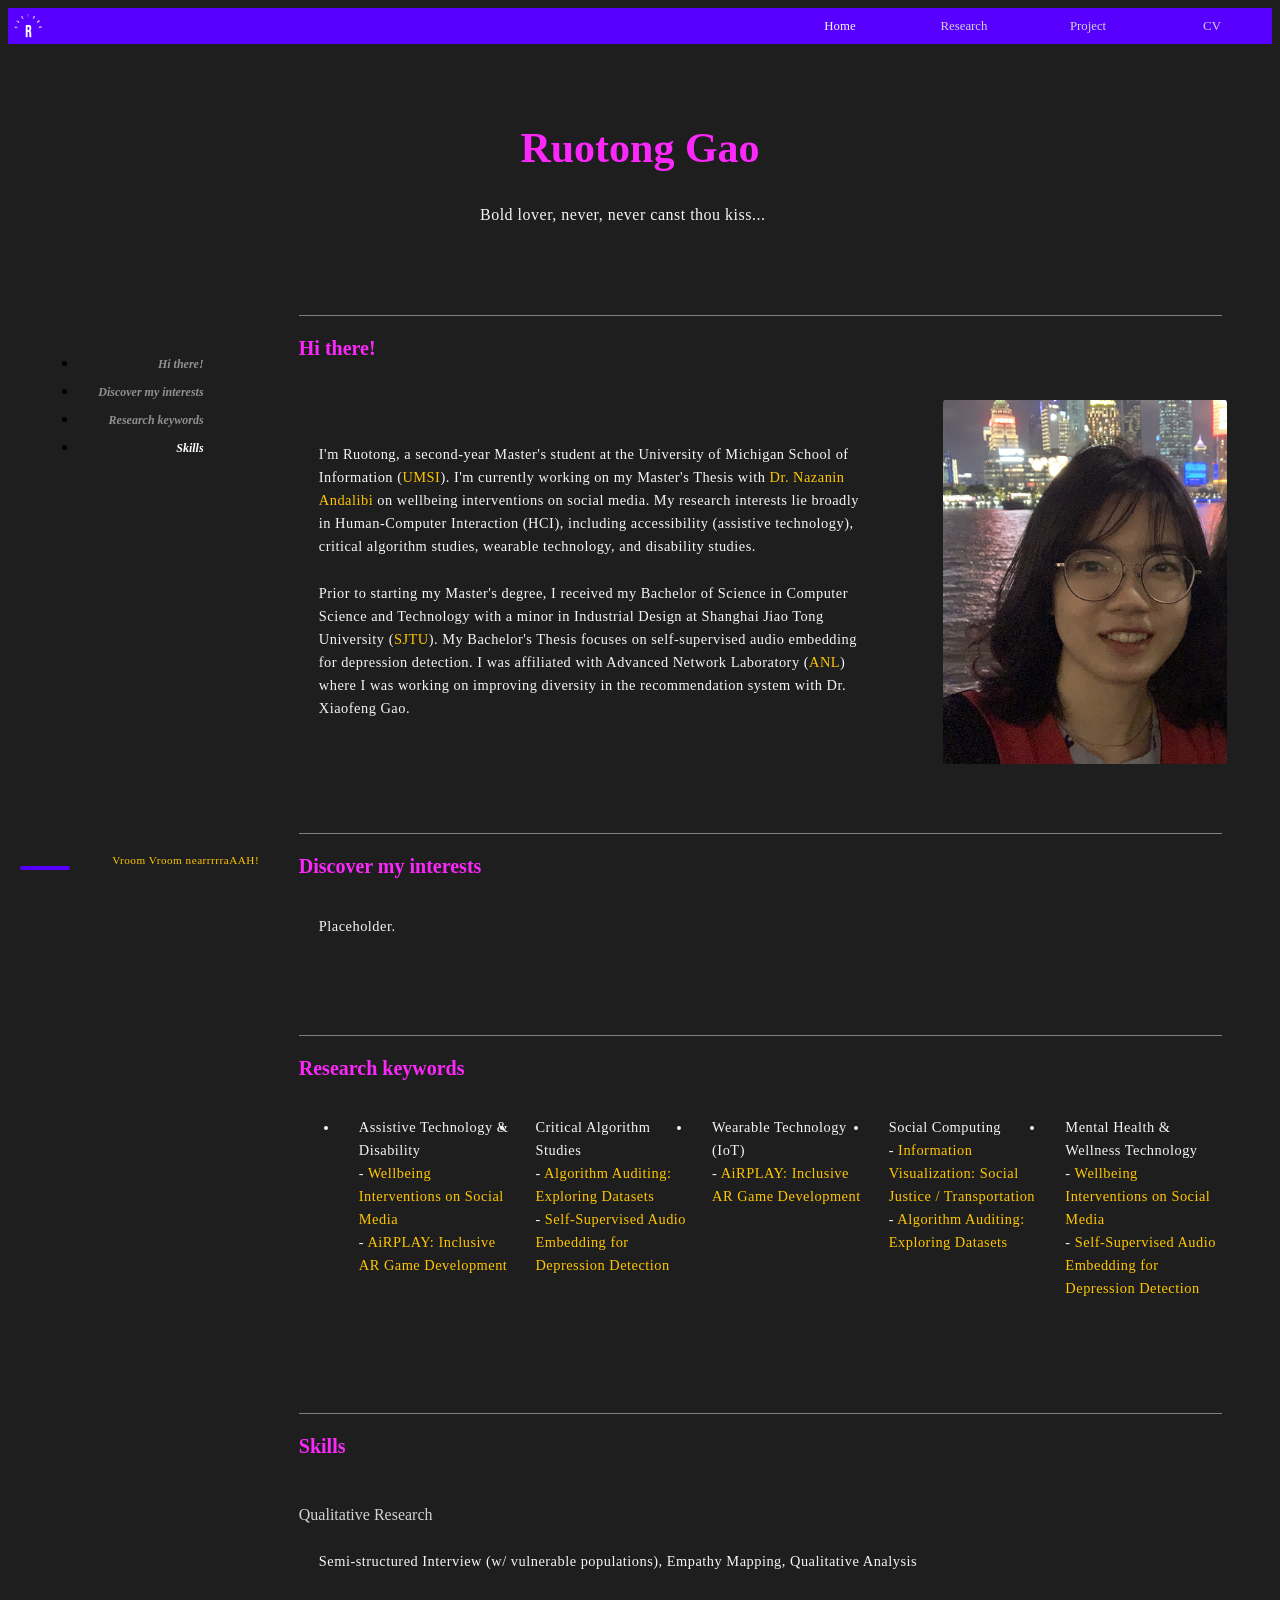
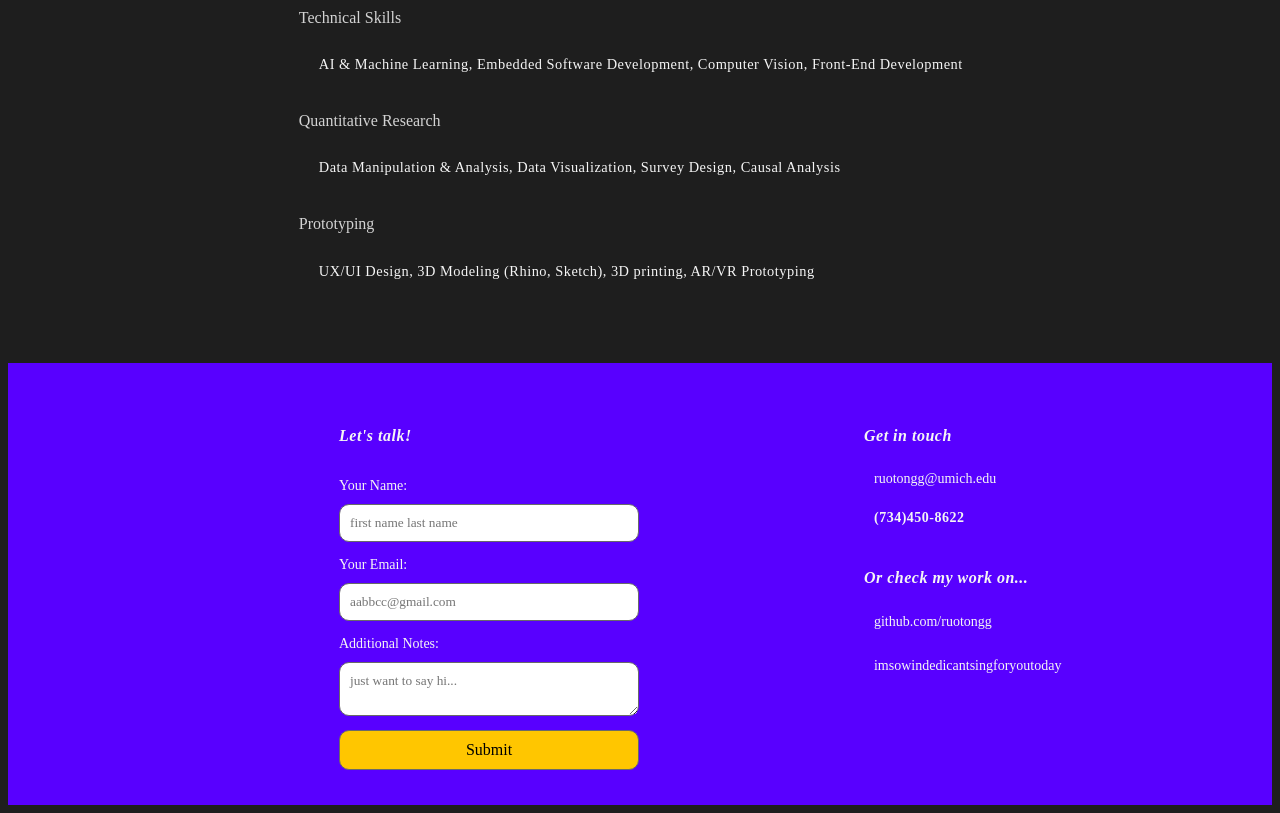
==== commit 9ee8909f: "research sec finished" ====
--- a/index.html
+++ b/index.html
@@ -16,7 +16,7 @@
         <a class = "skip" href="#main">Skip to Main Content</a>
         <header>
             <div class="head">
-                <a href="index.html"><img src="images/white.png" alt=""/></a>
+                <a href="index.html"><img src="images/white.png" alt="home"/></a>
                 <nav>
                     <ul>
                         <li class="active"><a href = "index.html" >Home</a></li>
@@ -51,7 +51,7 @@
                 <h2>Hi there!</h2>
                 <p>I'm Ruotong, a second-year Master's student at the University of Michigan School of Information (<a href="https://www.si.umich.edu/">UMSI</a>). I'm currently working on my Master's Thesis with <a href="https://www.nazaninandalibi.net/">Dr. Nazanin Andalibi</a> on wellbeing interventions on social media. My research interests lie broadly in Human-Computer Interaction (HCI), including accessibility (assistive technology), critical algorithm studies, wearable technology, and disability studies.
                     <br><br>
-                    Prior to starting my Master's degree, I received my Bachelor of Science in Computer Science and Technology with a minor in Industrial Design at Shanghai Jiao Tong University (<a href="https://en.sjtu.edu.cn/">SJTU</a>). My Bachelor's Thesis was a self-supervised learning project on  audio feature analysis for depression detection. I was affiliated with Advanced Network Laboratory (<a href="https://anl.sjtu.edu.cn/en">ANL</a>) where I was working on improving diversity in the recommendation system with Dr. Xiaofeng Gao. 
+                    Prior to starting my Master's degree, I received my Bachelor of Science in Computer Science and Technology with a minor in Industrial Design at Shanghai Jiao Tong University (<a href="https://en.sjtu.edu.cn/">SJTU</a>). My Bachelor's Thesis focuses on self-supervised audio embedding for depression detection. I was affiliated with Advanced Network Laboratory (<a href="https://anl.sjtu.edu.cn/en">ANL</a>) where I was working on improving diversity in the recommendation system with Dr. Xiaofeng Gao. 
                 </p>
                 <img src = "images/me.png" width="200" alt="photo of me"/>
             </div>
@@ -62,11 +62,13 @@
 
             <div class="seg-begin" id="keywords">
                 <h2>Research keywords</h2>
-                <p style="line-height: 190%">Accessibility (Assistive Technology): <br>
-                Critical Algorithm Studies: <br>
-                Wearable Technology (IoT): <br>
-                Disabiility Studies: <br>
-                Mental Health & Wellness Technology: </p>
+                <ul>
+                    <li>Assistive Technology & Disability<br>- <a href="research.html#wellbeing">Wellbeing Interventions on Social Media</a><br>- <a href="research.html#main">AiRPLAY: Inclusive AR Game Development</a><br></li>
+                    <li>Critical Algorithm Studies<br>- <a href="project.html#algorithm">Algorithm Auditing: Exploring Datasets</a><br>- <a href="research.html#depression">Self-Supervised Audio Embedding for Depression Detection</a></li>
+                    <li>Wearable Technology (IoT)<br>- <a href="research.html#main">AiRPLAY: Inclusive AR Game Development</a></li>
+                    <li>Social Computing<br>- <a href="project.html#main">Information Visualization: Social Justice / Transportation</a><br>- <a href="project.html#algorithm">Algorithm Auditing: Exploring Datasets</a></li>
+                    <li>Mental Health & Wellness Technology<br>- <a href="research.html#wellbeing">Wellbeing Interventions on Social Media</a><br>- <a href="research.html#depression">Self-Supervised Audio Embedding for Depression Detection</a></li>
+                </ul>
             </div>
             
             <div class="seg-begin" id="skills">
--- a/css/style.css
+++ b/css/style.css
@@ -28,6 +28,10 @@
     width: 100%;
 }
 
+div.head img{
+    margin: 0 auto;
+}
+
 nav{
     text-align: center;
 
@@ -95,6 +99,10 @@
     padding: 10px 0;
 }
 
+h2, h3{
+    line-height: 120%;
+}
+
 div.seg-begin{
     min-width: 200px;
     max-width: 1000px;
@@ -104,25 +112,24 @@
     padding: 10px 20px 10px;
 }
 
-div p{
+div p, div.seg-begin li{
     line-height: 160%;
     letter-spacing: 0.5px;
     font-family: Palatino, "Palatino Linotype", "Palatino LT STD", "Book Antiqua", Georgia, serif;
     font-size: 0.9em;
     margin-bottom: 25px;
-    display: inline-block;
     color: whitesmoke;
 }
 
-div.seg-begin p{
-    padding-left: 20px;
-}
-
-div p:last-child{
+div.seg-begin li{
+    margin-bottom: 10px;
+}
+
+div.seg-begin p:last-child, div.seg-begin li:last-child{
     margin-bottom: 40px;
 }
 
-div p a{
+div p a, div li a{
     color:#FFC600;
     text-decoration: none;
 }
@@ -133,6 +140,17 @@
 
 div p a:hover{
     text-decoration: underline;
+}
+
+div.seg-begin h2 p{
+    display: inline;
+    font-size: 0.6em;
+    font-family: "Lucida Bright", Georgia, serif;
+    background-color: #5800FF;
+    padding: 3px;
+    border-radius: 10px;
+    vertical-align: middle;
+    margin-left: 15px;
 }
 
 *::selection{
@@ -270,11 +288,6 @@
     text-decoration: none;
     font-family: Palatino, "Palatino Linotype", "Palatino LT STD", "Book Antiqua", Georgia, serif;
     font-style: normal;
-}
-
-
-div a:visited{
-    color: whitesmoke;
 }
 
 div a:hover{
@@ -382,6 +395,10 @@
 
     nav li{
         width: 19%;
+    }
+
+    div.seg-begin p, div.seg-begin li{
+        padding-left: 20px;
     }
 }
 
@@ -518,7 +535,6 @@
 
     div.head{
         flex-direction: row;
-        align-items: center;
         justify-content: space-between;
         width: 100%;
     }
@@ -543,4 +559,10 @@
         text-transform: none;
         text-align: left;
     }
+
+
+    #keywords>ul{
+        display: grid;
+        grid-template-columns: repeat(5, 1fr);
+    }
 }
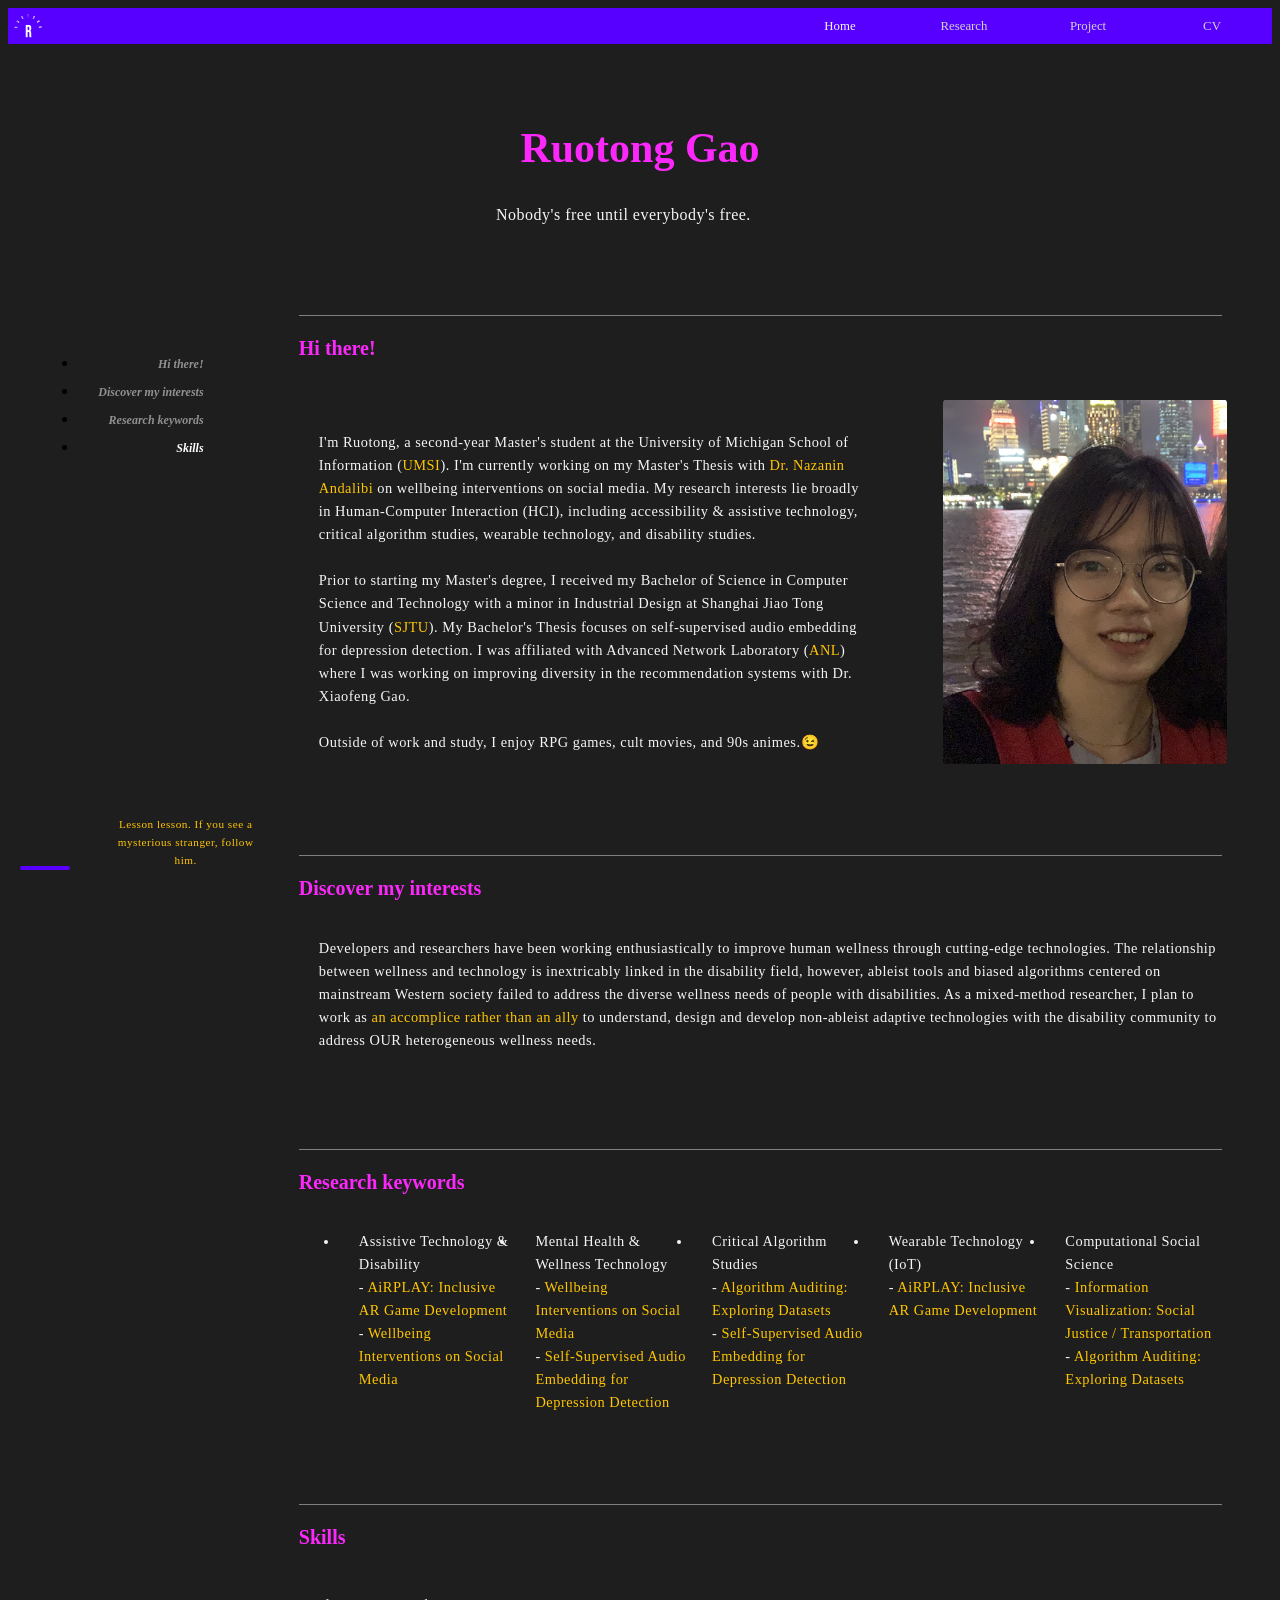
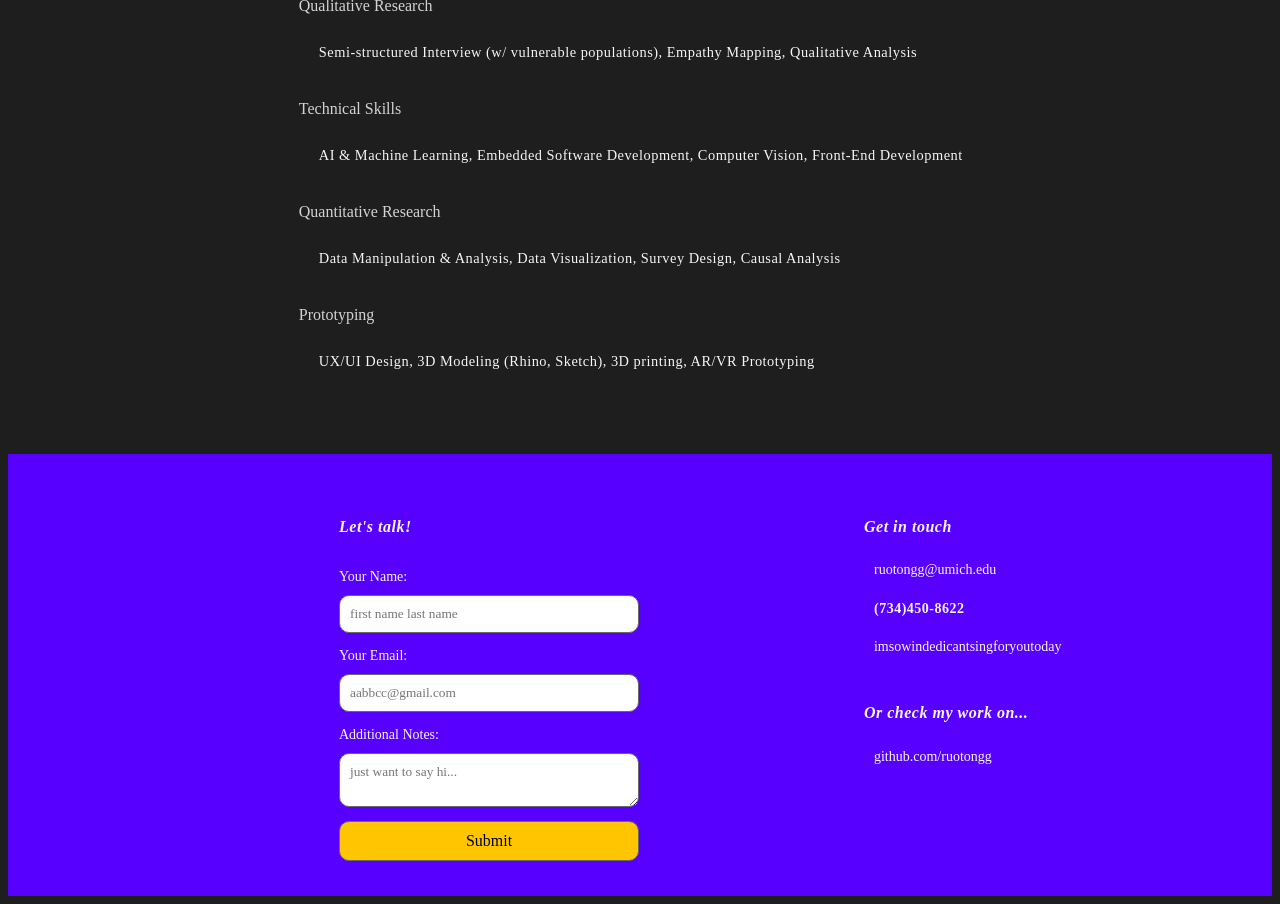
==== commit a5e5c95c: "first online version" ====
--- a/index.html
+++ b/index.html
@@ -29,7 +29,7 @@
             <div class="hero">
                 <div class="hero_content">
                     <h1>Ruotong Gao</h1>
-                    <p class="typing">Bold lover, never, never canst thou kiss...</p>
+                    <p class="typing">Nobody's free until everybody's free.</p>
                 </div>
             </div>
         </header>
@@ -49,28 +49,30 @@
 
             <div class="intro pic seg-begin" id="main">
                 <h2>Hi there!</h2>
-                <p>I'm Ruotong, a second-year Master's student at the University of Michigan School of Information (<a href="https://www.si.umich.edu/">UMSI</a>). I'm currently working on my Master's Thesis with <a href="https://www.nazaninandalibi.net/">Dr. Nazanin Andalibi</a> on wellbeing interventions on social media. My research interests lie broadly in Human-Computer Interaction (HCI), including accessibility (assistive technology), critical algorithm studies, wearable technology, and disability studies.
+                <p>I'm Ruotong, a second-year Master's student at the University of Michigan School of Information (<a href="https://www.si.umich.edu/">UMSI</a>). I'm currently working on my Master's Thesis with <a href="https://www.nazaninandalibi.net/">Dr. Nazanin Andalibi</a> on wellbeing interventions on social media. My research interests lie broadly in Human-Computer Interaction (HCI), including accessibility & assistive technology, critical algorithm studies, wearable technology, and disability studies.
                     <br><br>
-                    Prior to starting my Master's degree, I received my Bachelor of Science in Computer Science and Technology with a minor in Industrial Design at Shanghai Jiao Tong University (<a href="https://en.sjtu.edu.cn/">SJTU</a>). My Bachelor's Thesis focuses on self-supervised audio embedding for depression detection. I was affiliated with Advanced Network Laboratory (<a href="https://anl.sjtu.edu.cn/en">ANL</a>) where I was working on improving diversity in the recommendation system with Dr. Xiaofeng Gao. 
+                    Prior to starting my Master's degree, I received my Bachelor of Science in Computer Science and Technology with a minor in Industrial Design at Shanghai Jiao Tong University (<a href="https://en.sjtu.edu.cn/">SJTU</a>). My Bachelor's Thesis focuses on self-supervised audio embedding for depression detection. I was affiliated with Advanced Network Laboratory (<a href="https://anl.sjtu.edu.cn/en">ANL</a>) where I was working on improving diversity in the recommendation systems with Dr. Xiaofeng Gao. 
+                    <br><br>
+                    Outside of work and study, I enjoy RPG games, cult movies, and 90s animes.😉
                 </p>
                 <img src = "images/me.png" width="200" alt="photo of me"/>
             </div>
             <div class="seg-begin" id="interest">
                 <h2>Discover my interests</h2>
-                <p>Placeholder.</p>
+                <p>Developers and researchers have been working enthusiastically to improve human wellness through cutting-edge technologies. The relationship between wellness and technology is inextricably linked in the disability field, however, ableist tools and biased algorithms centered on mainstream Western society failed to address the diverse wellness needs of people with disabilities. As a mixed-method researcher, I plan to work as <a href="https://www.learningforjustice.org/magazine/ally-or-accomplice-the-language-of-activism">an accomplice rather than an ally</a> to understand, design and develop non-ableist adaptive technologies with the disability community to address OUR heterogeneous wellness needs.</p>
             </div>
 
             <div class="seg-begin" id="keywords">
                 <h2>Research keywords</h2>
                 <ul>
-                    <li>Assistive Technology & Disability<br>- <a href="research.html#wellbeing">Wellbeing Interventions on Social Media</a><br>- <a href="research.html#main">AiRPLAY: Inclusive AR Game Development</a><br></li>
+                    <li>Assistive Technology & Disability<br>- <a href="research.html#main">AiRPLAY: Inclusive AR Game Development</a><br>- <a href="research.html#wellbeing">Wellbeing Interventions on Social Media</a></li>
+                    <li>Mental Health & Wellness Technology<br>- <a href="research.html#wellbeing">Wellbeing Interventions on Social Media</a><br>- <a href="research.html#depression">Self-Supervised Audio Embedding for Depression Detection</a></li>
                     <li>Critical Algorithm Studies<br>- <a href="project.html#algorithm">Algorithm Auditing: Exploring Datasets</a><br>- <a href="research.html#depression">Self-Supervised Audio Embedding for Depression Detection</a></li>
                     <li>Wearable Technology (IoT)<br>- <a href="research.html#main">AiRPLAY: Inclusive AR Game Development</a></li>
-                    <li>Social Computing<br>- <a href="project.html#main">Information Visualization: Social Justice / Transportation</a><br>- <a href="project.html#algorithm">Algorithm Auditing: Exploring Datasets</a></li>
-                    <li>Mental Health & Wellness Technology<br>- <a href="research.html#wellbeing">Wellbeing Interventions on Social Media</a><br>- <a href="research.html#depression">Self-Supervised Audio Embedding for Depression Detection</a></li>
+                    <li>Computational Social Science<br>- <a href="project.html#main">Information Visualization: Social Justice / Transportation</a><br>- <a href="project.html#algorithm">Algorithm Auditing: Exploring Datasets</a></li>
                 </ul>
             </div>
-            
+
             <div class="seg-begin" id="skills">
                 <h2>Skills</h2>
                 <h3>Qualitative Research</h3>
@@ -116,11 +118,11 @@
                     <div class="social">
                         <a href="mailto:ruotongg@umich.edu"><span><i class="fa fa-envelope"></i></span>ruotongg@umich.edu</a>
                         <p><span><i class="fa fa-phone-square"></i></span>(734)450-8622</p>
+                        <a href="https://www.instagram.com/imsowindedicantsingforyoutoday/"><span><i class="fa fa-instagram"></i></span>imsowindedicantsingforyoutoday</a>
                     </div>
                     <p>Or check my work on...</p>
                     <div class="social">
                         <a href="https://github.com/ruotongg"><span><i class="fa fa-github-square"></i></span>github.com/ruotongg</a>
-                        <a href="https://www.instagram.com/imsowindedicantsingforyoutoday/"><span><i class="fa fa-instagram"></i></span>imsowindedicantsingforyoutoday</a>
                     </div>
                 </div>
             </div>
--- a/css/style.css
+++ b/css/style.css
@@ -352,7 +352,7 @@
 
 .typing {
     margin-top: 30px;
-    width: 20em;
+    width: 18em;
     font-size: 1em;
     height: 1.6em;
     border-right: 1px solid transparent;
@@ -363,7 +363,7 @@
 
 @keyframes typing {
     from { width: 0; }
-    to { width: 20em; }
+    to { width: 18em; }
 }
 
 @keyframes blink-caret {
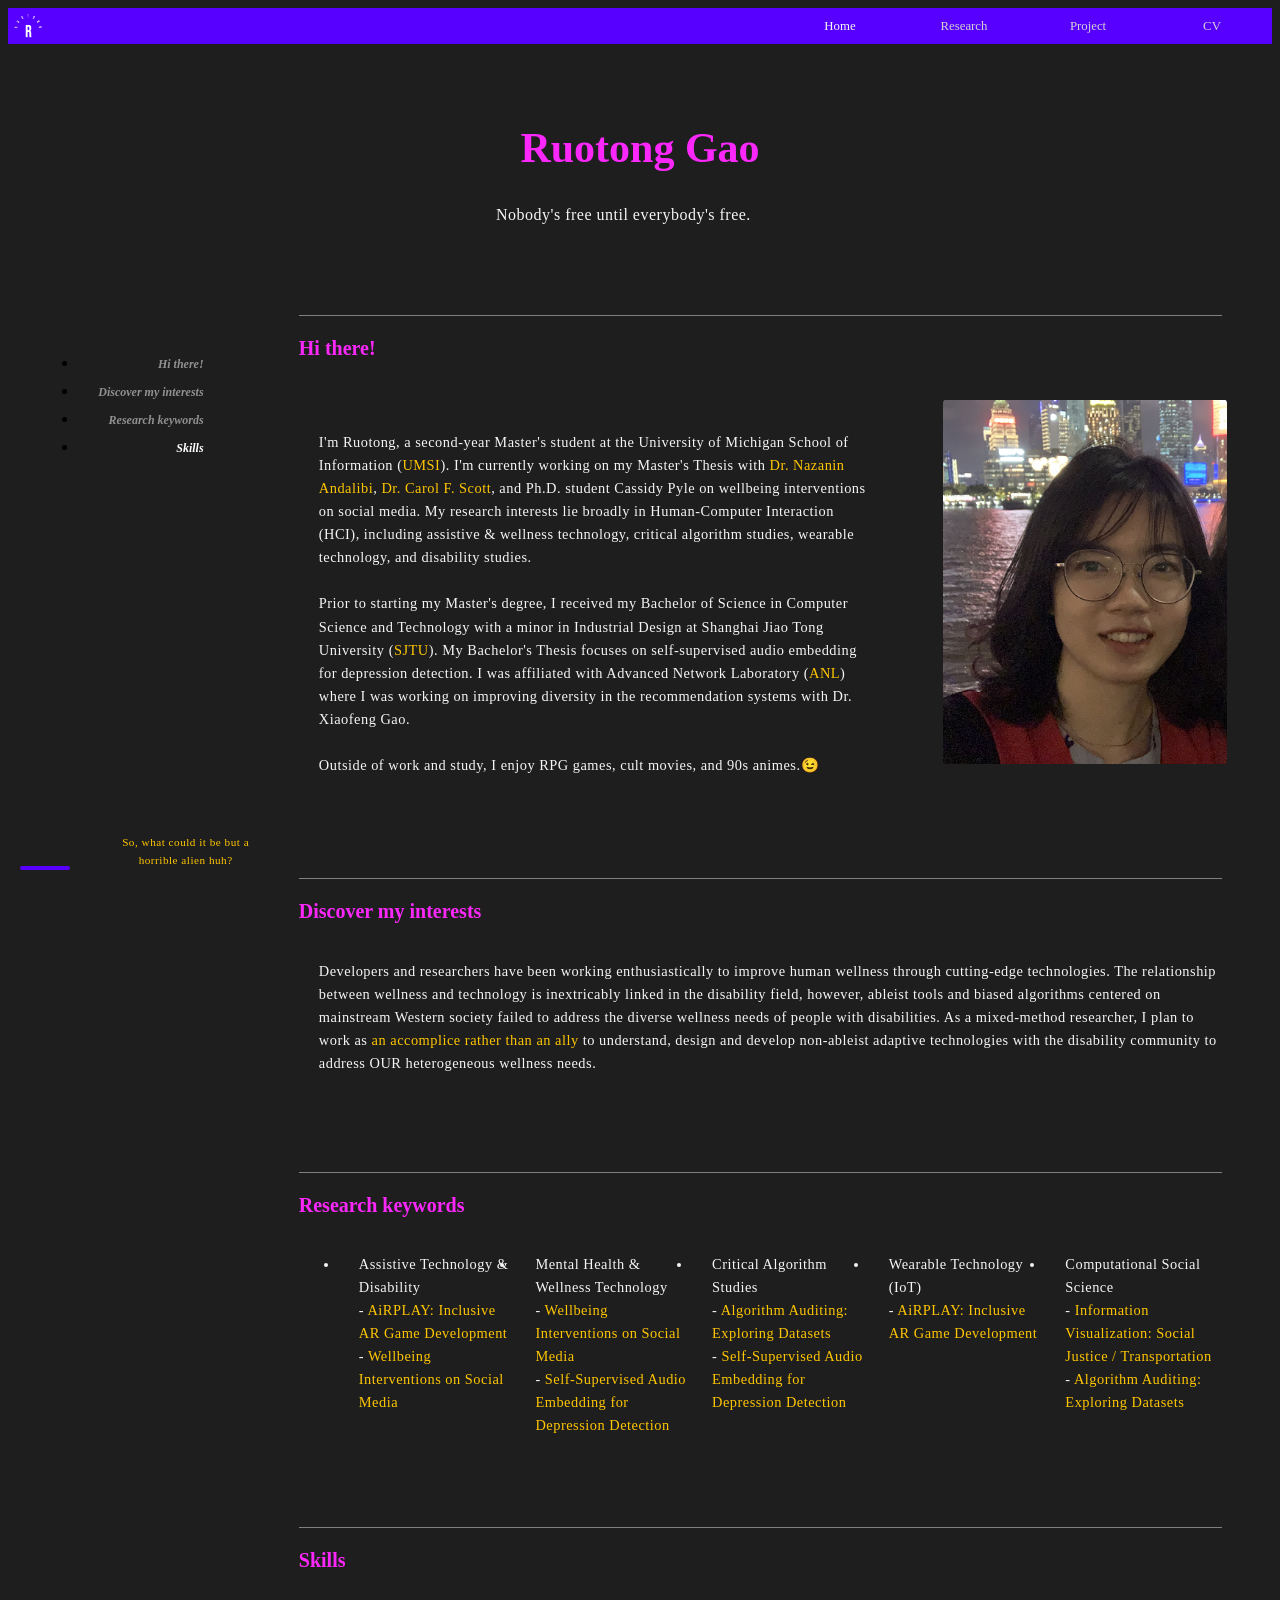
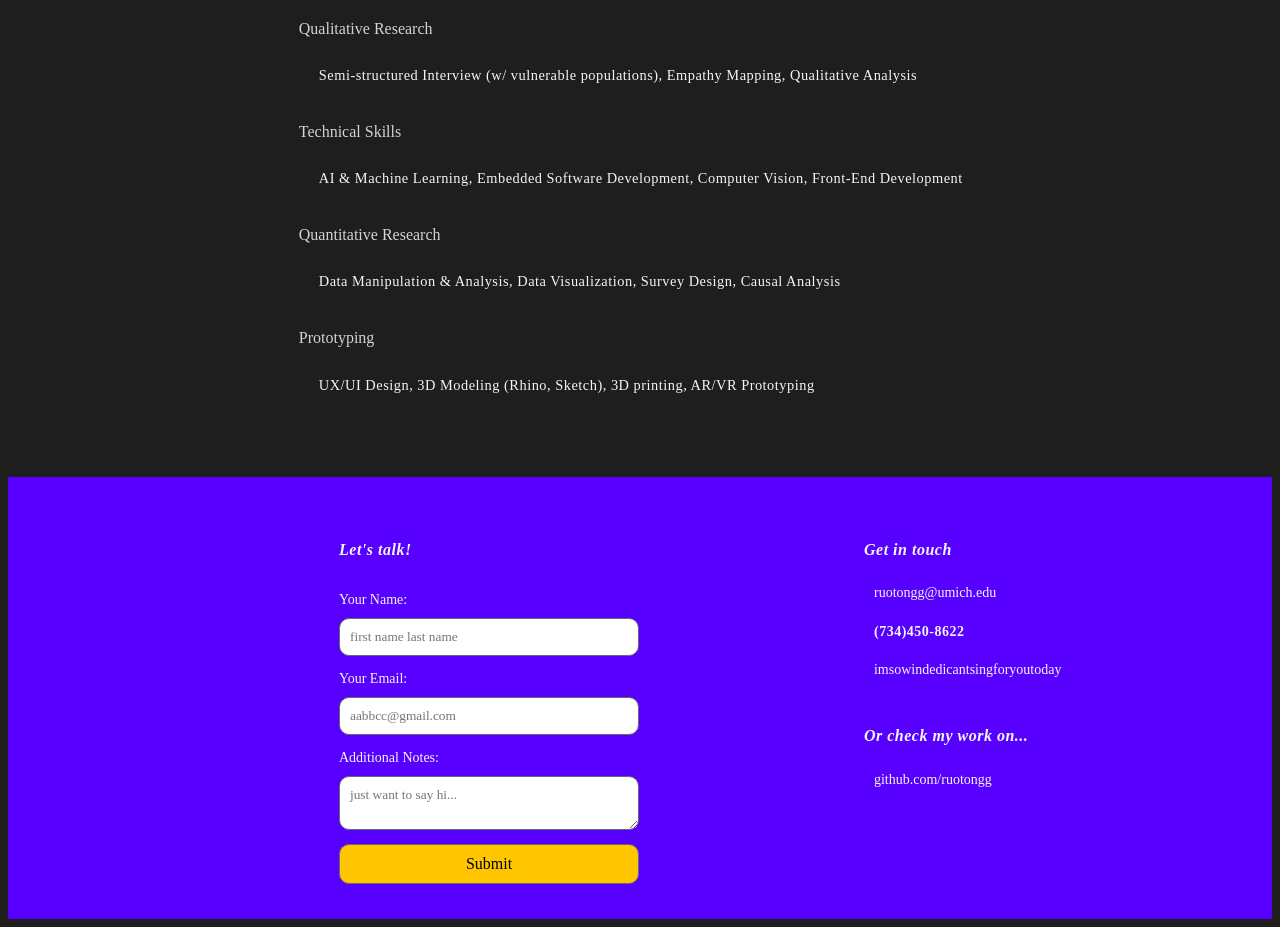
==== commit 3f2bbd95: "cv updated" ====
--- a/index.html
+++ b/index.html
@@ -49,7 +49,7 @@
 
             <div class="intro pic seg-begin" id="main">
                 <h2>Hi there!</h2>
-                <p>I'm Ruotong, a second-year Master's student at the University of Michigan School of Information (<a href="https://www.si.umich.edu/">UMSI</a>). I'm currently working on my Master's Thesis with <a href="https://www.nazaninandalibi.net/">Dr. Nazanin Andalibi</a> on wellbeing interventions on social media. My research interests lie broadly in Human-Computer Interaction (HCI), including accessibility & assistive technology, critical algorithm studies, wearable technology, and disability studies.
+                <p>I'm Ruotong, a second-year Master's student at the University of Michigan School of Information (<a href="https://www.si.umich.edu/">UMSI</a>). I'm currently working on my Master's Thesis with <a href="https://www.nazaninandalibi.net/">Dr. Nazanin Andalibi</a>, <a href="https://www.si.umich.edu/people/carol-scott">Dr. Carol F. Scott</a>, and Ph.D. student Cassidy Pyle on wellbeing interventions on social media. My research interests lie broadly in Human-Computer Interaction (HCI), including assistive & wellness technology, critical algorithm studies, wearable technology, and disability studies.
                     <br><br>
                     Prior to starting my Master's degree, I received my Bachelor of Science in Computer Science and Technology with a minor in Industrial Design at Shanghai Jiao Tong University (<a href="https://en.sjtu.edu.cn/">SJTU</a>). My Bachelor's Thesis focuses on self-supervised audio embedding for depression detection. I was affiliated with Advanced Network Laboratory (<a href="https://anl.sjtu.edu.cn/en">ANL</a>) where I was working on improving diversity in the recommendation systems with Dr. Xiaofeng Gao. 
                     <br><br>
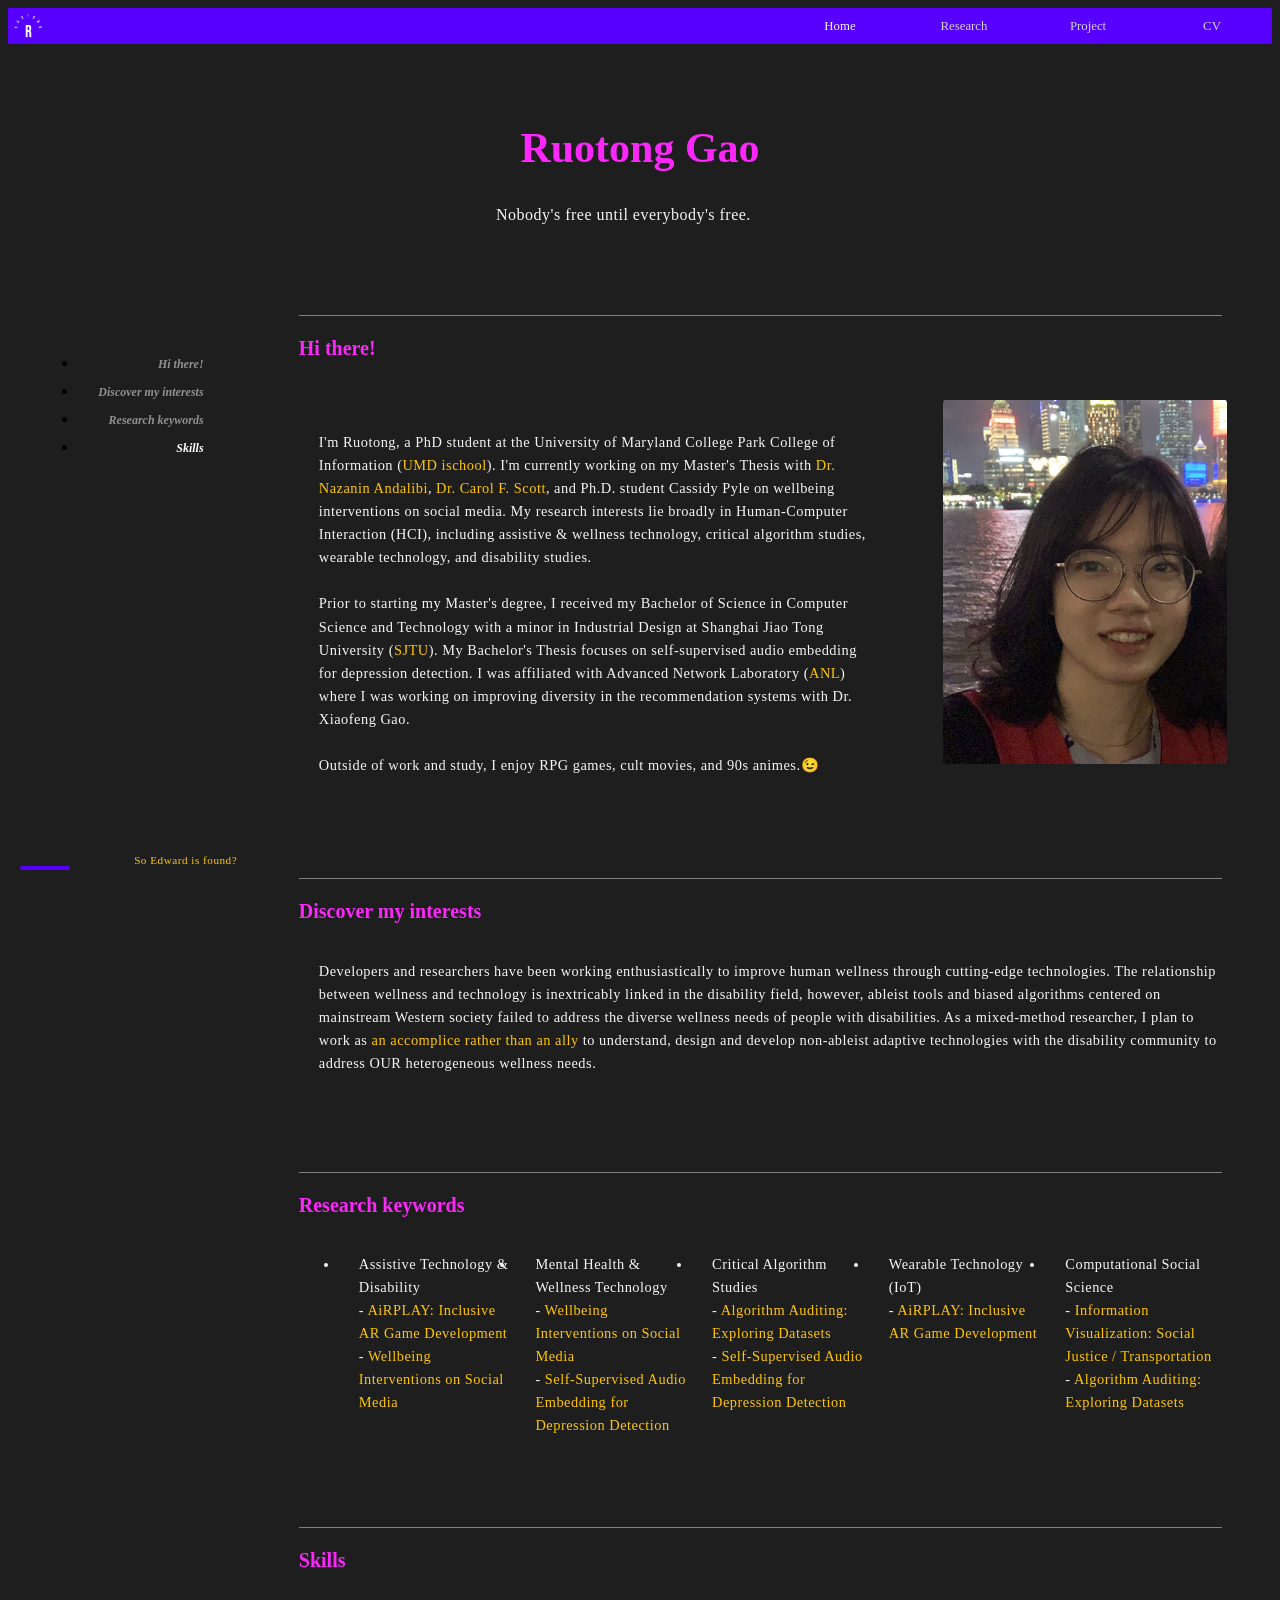
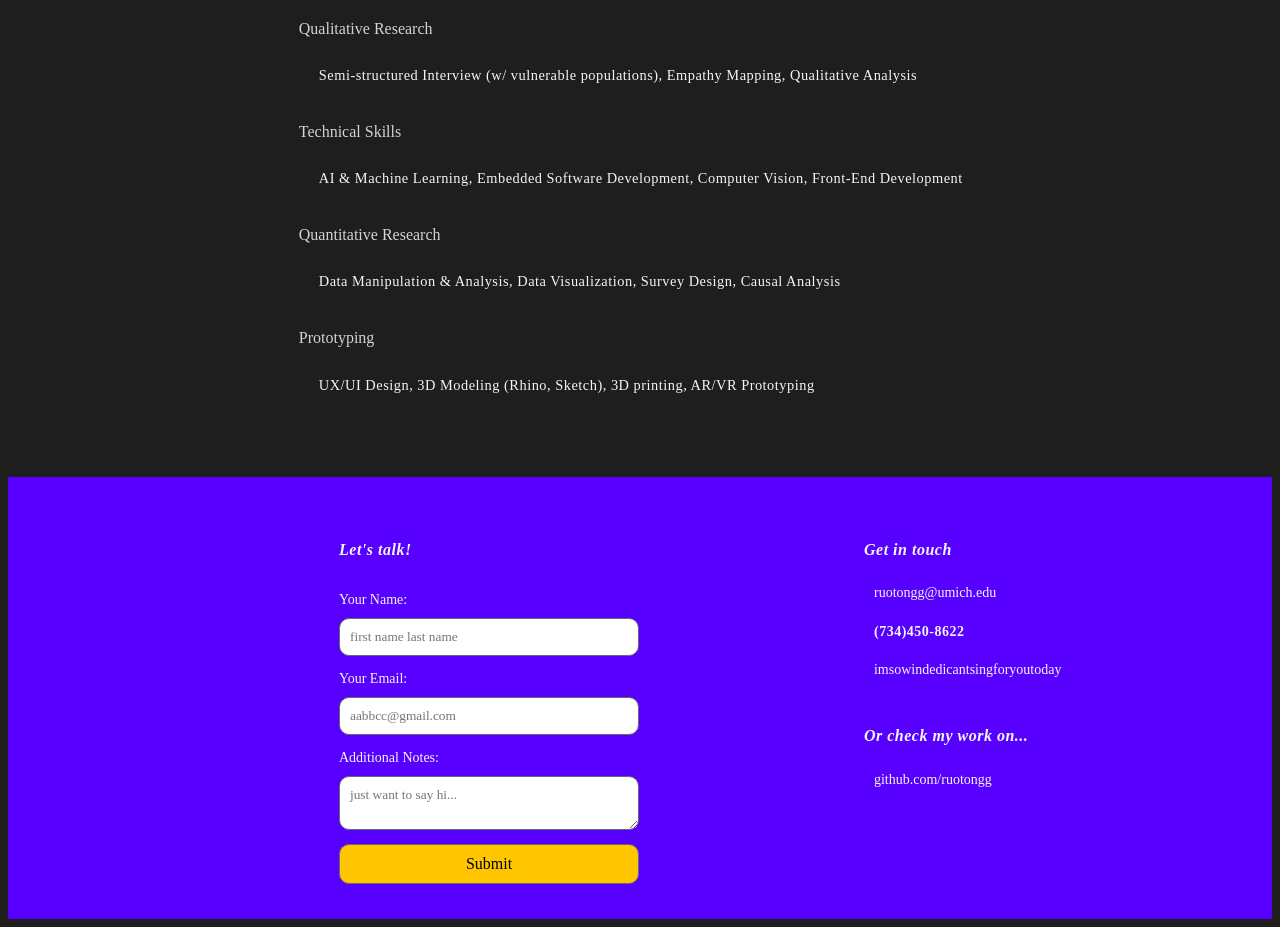
==== commit 35a20fd0: "add test texts" ====
--- a/index.html
+++ b/index.html
@@ -49,7 +49,7 @@
 
             <div class="intro pic seg-begin" id="main">
                 <h2>Hi there!</h2>
-                <p>I'm Ruotong, a second-year Master's student at the University of Michigan School of Information (<a href="https://www.si.umich.edu/">UMSI</a>). I'm currently working on my Master's Thesis with <a href="https://www.nazaninandalibi.net/">Dr. Nazanin Andalibi</a>, <a href="https://www.si.umich.edu/people/carol-scott">Dr. Carol F. Scott</a>, and Ph.D. student Cassidy Pyle on wellbeing interventions on social media. My research interests lie broadly in Human-Computer Interaction (HCI), including assistive & wellness technology, critical algorithm studies, wearable technology, and disability studies.
+                <p>I'm Ruotong, a PhD student at the University of Maryland College Park College of Information (<a href="https://ischool.umd.edu//">UMD ischool</a>). I'm currently working on my Master's Thesis with <a href="https://www.nazaninandalibi.net/">Dr. Nazanin Andalibi</a>, <a href="https://www.si.umich.edu/people/carol-scott">Dr. Carol F. Scott</a>, and Ph.D. student Cassidy Pyle on wellbeing interventions on social media. My research interests lie broadly in Human-Computer Interaction (HCI), including assistive & wellness technology, critical algorithm studies, wearable technology, and disability studies.
                     <br><br>
                     Prior to starting my Master's degree, I received my Bachelor of Science in Computer Science and Technology with a minor in Industrial Design at Shanghai Jiao Tong University (<a href="https://en.sjtu.edu.cn/">SJTU</a>). My Bachelor's Thesis focuses on self-supervised audio embedding for depression detection. I was affiliated with Advanced Network Laboratory (<a href="https://anl.sjtu.edu.cn/en">ANL</a>) where I was working on improving diversity in the recommendation systems with Dr. Xiaofeng Gao. 
                     <br><br>
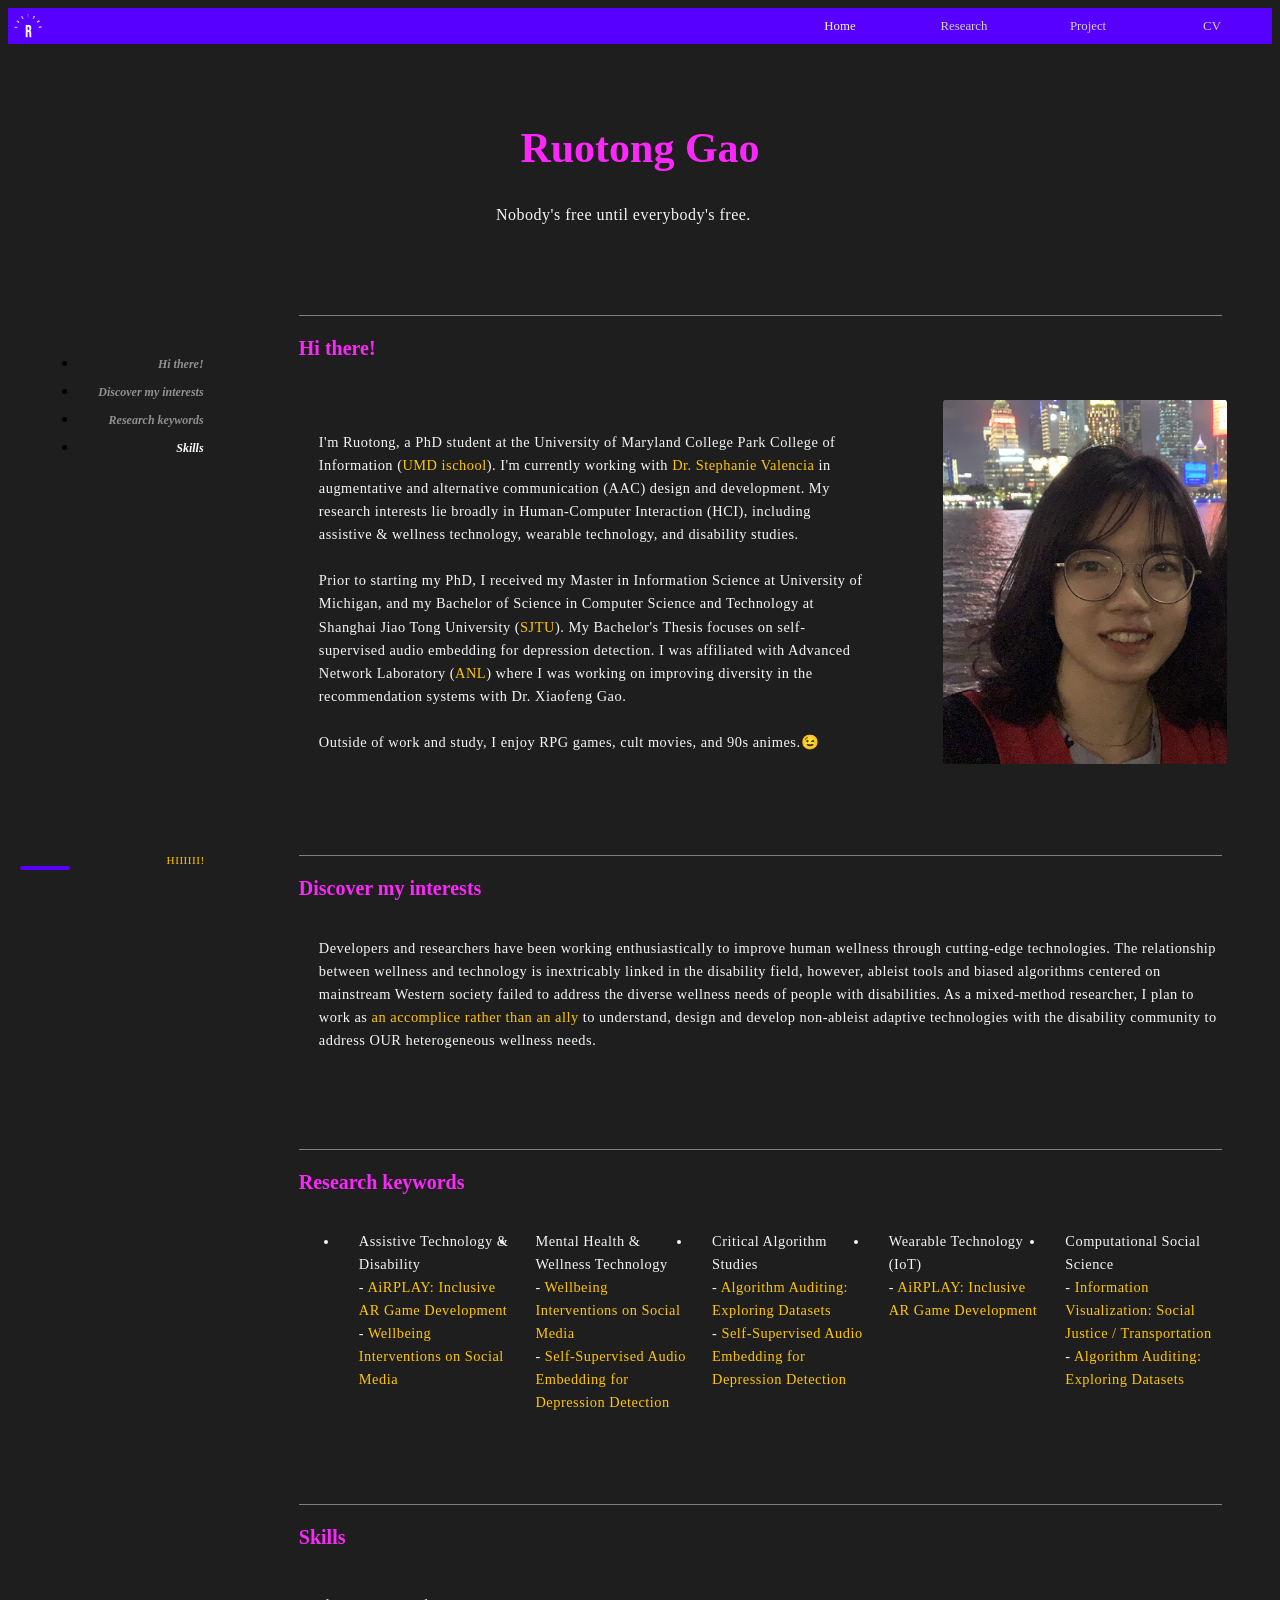
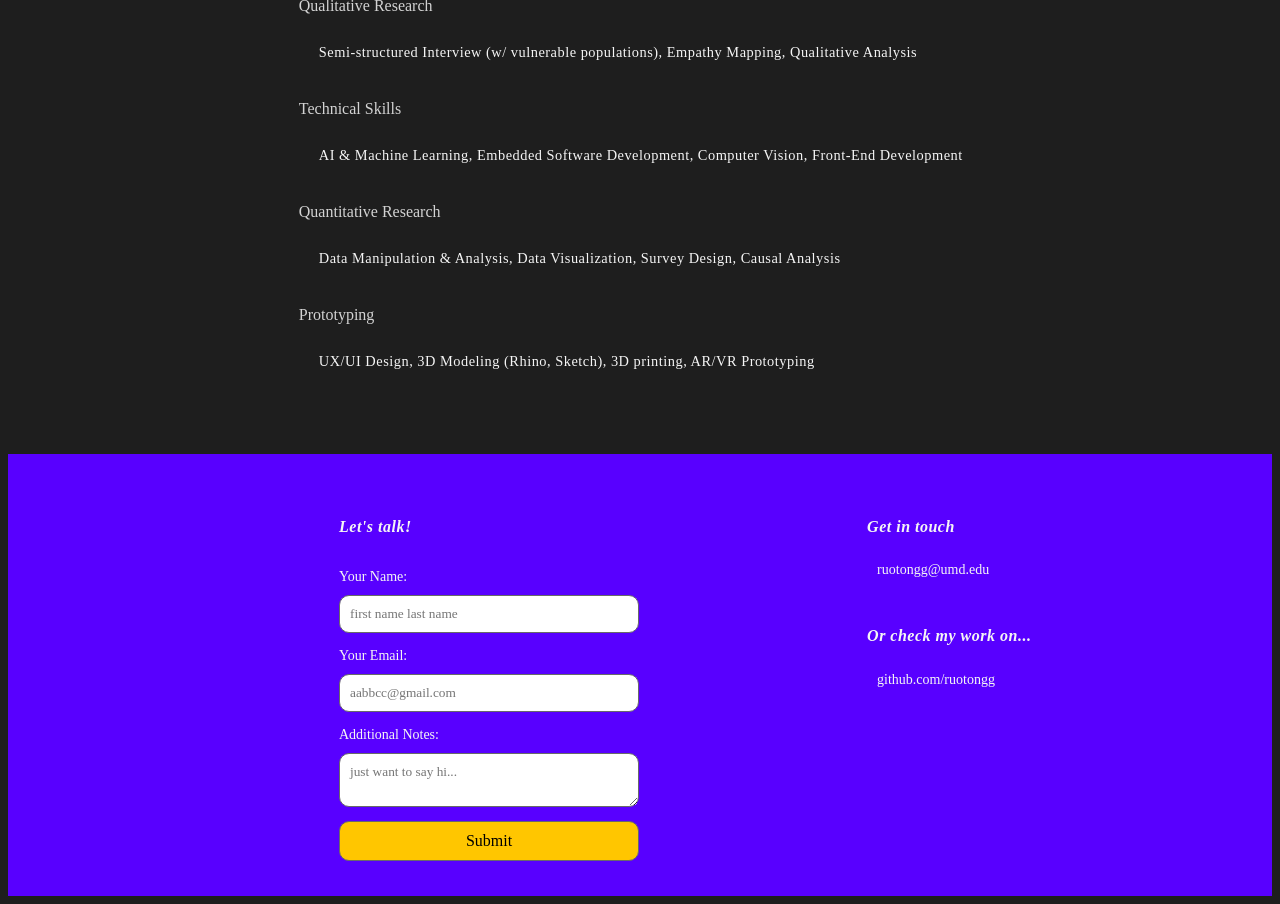
==== commit 1ed109e2: "update phd" ====
--- a/index.html
+++ b/index.html
@@ -49,9 +49,9 @@
 
             <div class="intro pic seg-begin" id="main">
                 <h2>Hi there!</h2>
-                <p>I'm Ruotong, a PhD student at the University of Maryland College Park College of Information (<a href="https://ischool.umd.edu//">UMD ischool</a>). I'm currently working on my Master's Thesis with <a href="https://www.nazaninandalibi.net/">Dr. Nazanin Andalibi</a>, <a href="https://www.si.umich.edu/people/carol-scott">Dr. Carol F. Scott</a>, and Ph.D. student Cassidy Pyle on wellbeing interventions on social media. My research interests lie broadly in Human-Computer Interaction (HCI), including assistive & wellness technology, critical algorithm studies, wearable technology, and disability studies.
+                <p>I'm Ruotong, a PhD student at the University of Maryland College Park College of Information (<a href="https://ischool.umd.edu//">UMD ischool</a>). I'm currently working with <a href="https://stephanie-valencia.com/">Dr. Stephanie Valencia</a> in augmentative and alternative communication (AAC) design and development. My research interests lie broadly in Human-Computer Interaction (HCI), including assistive & wellness technology, wearable technology, and disability studies.
                     <br><br>
-                    Prior to starting my Master's degree, I received my Bachelor of Science in Computer Science and Technology with a minor in Industrial Design at Shanghai Jiao Tong University (<a href="https://en.sjtu.edu.cn/">SJTU</a>). My Bachelor's Thesis focuses on self-supervised audio embedding for depression detection. I was affiliated with Advanced Network Laboratory (<a href="https://anl.sjtu.edu.cn/en">ANL</a>) where I was working on improving diversity in the recommendation systems with Dr. Xiaofeng Gao. 
+                    Prior to starting my PhD, I received my Master in Information Science at University of Michigan, and my Bachelor of Science in Computer Science and Technology at Shanghai Jiao Tong University (<a href="https://en.sjtu.edu.cn/">SJTU</a>). My Bachelor's Thesis focuses on self-supervised audio embedding for depression detection. I was affiliated with Advanced Network Laboratory (<a href="https://anl.sjtu.edu.cn/en">ANL</a>) where I was working on improving diversity in the recommendation systems with Dr. Xiaofeng Gao. 
                     <br><br>
                     Outside of work and study, I enjoy RPG games, cult movies, and 90s animes.😉
                 </p>
@@ -116,9 +116,7 @@
                 <div id="mywork">
                     <p>Get in touch</p>
                     <div class="social">
-                        <a href="mailto:ruotongg@umich.edu"><span><i class="fa fa-envelope"></i></span>ruotongg@umich.edu</a>
-                        <p><span><i class="fa fa-phone-square"></i></span>(734)450-8622</p>
-                        <a href="https://www.instagram.com/imsowindedicantsingforyoutoday/"><span><i class="fa fa-instagram"></i></span>imsowindedicantsingforyoutoday</a>
+                        <a href="mailto:ruotongg@umd.edu"><span><i class="fa fa-envelope"></i></span>ruotongg@umd.edu</a>
                     </div>
                     <p>Or check my work on...</p>
                     <div class="social">
